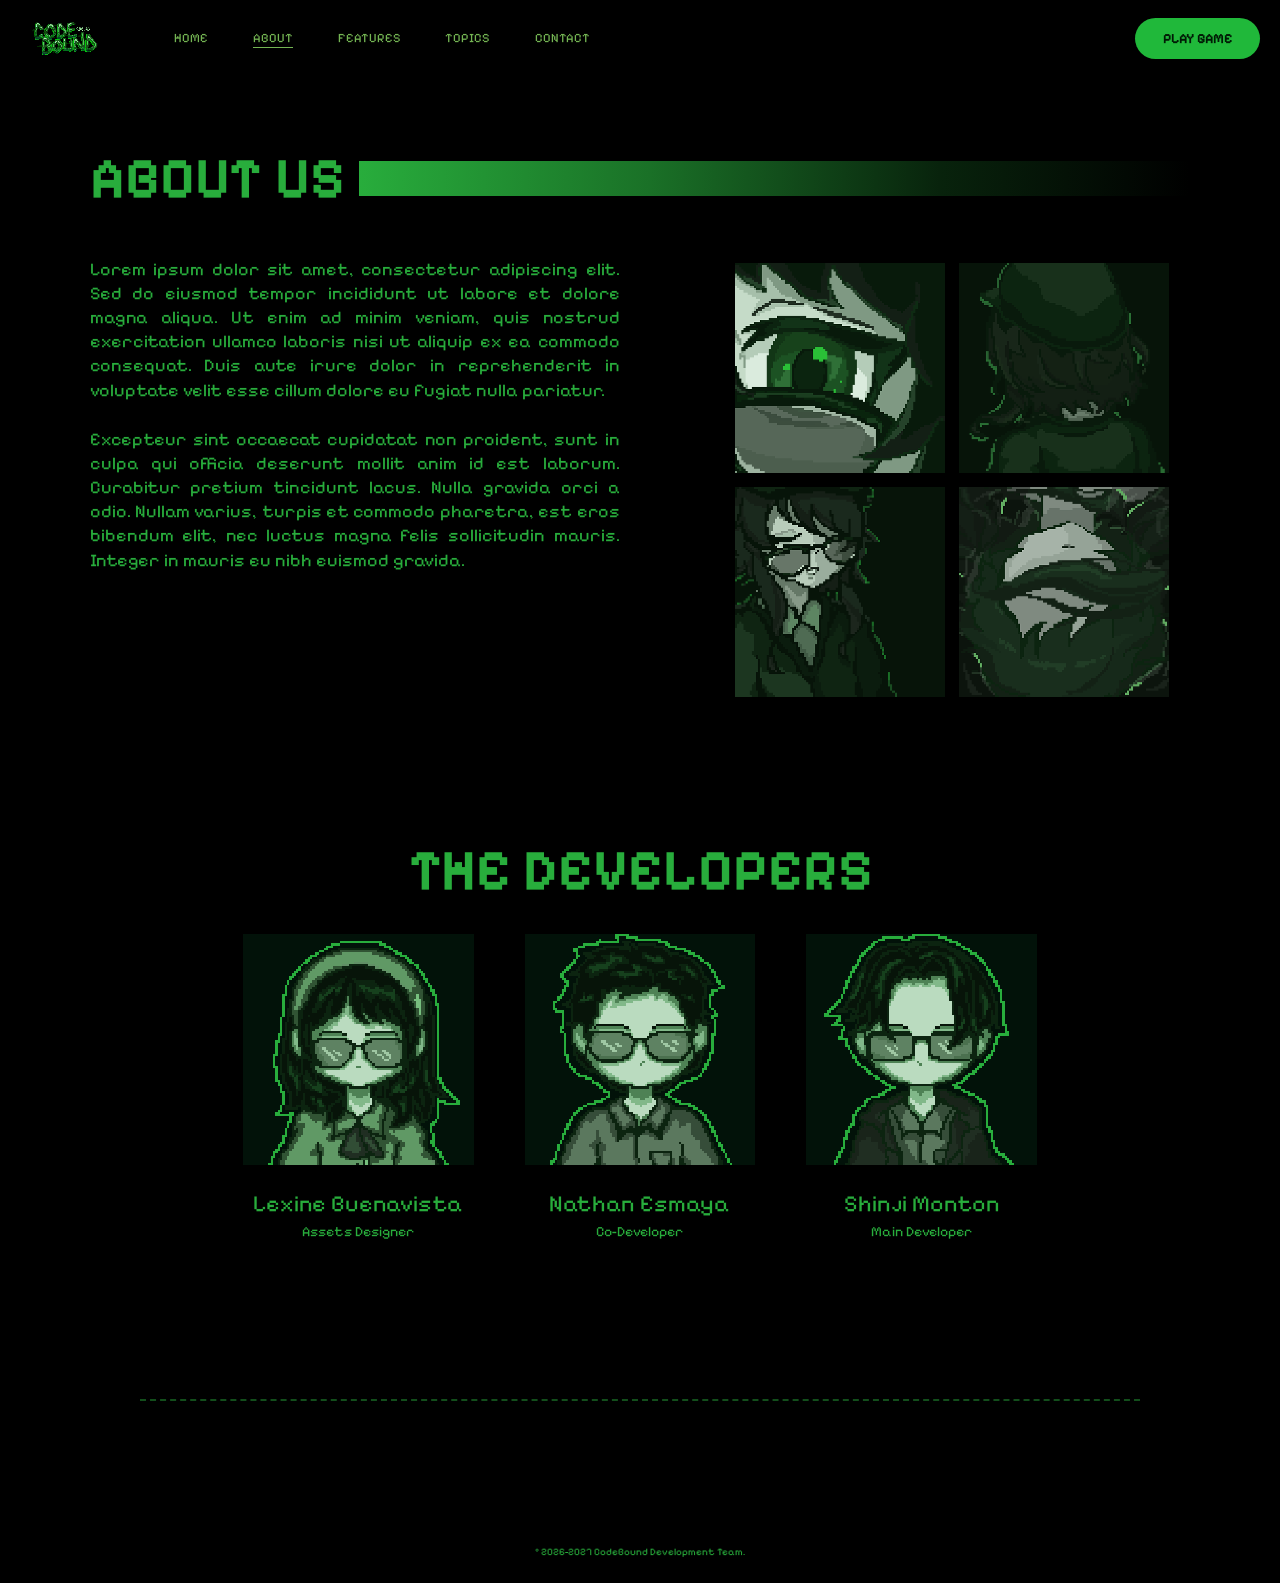
==== about.html @ 421a7f15 "first commit" ====
<!doctype html>
<html lang="en">
  <head>
    <meta charset="UTF-8" />
    <meta name="viewport" content="width=device-width, initial-scale=1.0" />

    <title>
      CodeBound: An Educational Video Game for Learning Fundamentals of
      Programming
    </title>

    <link
      href="https://fonts.googleapis.com/css2?family=Pixelify+Sans:wght@400;700&display=swap"
      rel="stylesheet"
    />

    <link rel="stylesheet" href="css/about.css" />

    <link rel="icon" type="image/png" href="images/favicon1.png" />
  </head>

  <body class="about-page">
    <!-- =========================
         TOP NAVIGATION
    ========================= -->

    <header class="site-header">
      <nav class="top-nav">
        <div class="nav-container">
          <!-- LOGO -->
          <a class="logo" href="home.html">
            <img src="images/logo.png" alt="CodeBound Logo" />
          </a>

          <!-- NAV LINKS -->
          <div class="nav-links">
            <a href="home.html">HOME</a>
            <a href="about.html">ABOUT</a>
            <a href="features.html">FEATURES</a>
            <a href="topics.html">TOPICS</a>
            <a href="contact.html">CONTACT</a>
          </div>

          <!-- PLAY GAME -->
          <a class="play-btn" href="playgame.html"> PLAY GAME </a>
        </div>
      </nav>
    </header>

    <!-- =========================
         MAIN CONTENT
    ========================= -->

    <main>
      <section id="about" class="about-section">
        <!-- ABOUT INTRO -->

        <div class="about-intro">
          <div class="about-title">
            <h1>ABOUT US</h1>

            <div class="about-line"></div>
          </div>

          <div class="about-content">
            <!-- TEXT -->

            <div class="about-text">
              <p>
                Lorem ipsum dolor sit amet, consectetur adipiscing elit. Sed do
                eiusmod tempor incididunt ut labore et dolore magna aliqua. Ut
                enim ad minim veniam, quis nostrud exercitation ullamco laboris
                nisi ut aliquip ex ea commodo consequat. Duis aute irure dolor
                in reprehenderit in voluptate velit esse cillum dolore eu fugiat
                nulla pariatur.
              </p>

              <p>
                Excepteur sint occaecat cupidatat non proident, sunt in culpa
                qui officia deserunt mollit anim id est laborum. Curabitur
                pretium tincidunt lacus. Nulla gravida orci a odio. Nullam
                varius, turpis et commodo pharetra, est eros bibendum elit, nec
                luctus magna felis sollicitudin mauris. Integer in mauris eu
                nibh euismod gravida.
              </p>
            </div>

            <!-- IMAGES -->

            <div class="about-images">
              <div class="about-image">
                <img src="images/about1.webp" alt="About CodeBound" />
              </div>

              <div class="about-image">
                <img src="images/about2.webp" alt="About CodeBound" />
              </div>

              <div class="about-image">
                <img src="images/about3.webp" alt="About CodeBound" />
              </div>

              <div class="about-image">
                <img src="images/about4.webp" alt="About CodeBound" />
              </div>
            </div>
          </div>
        </div>

        <!-- =========================
                 DEVELOPERS
            ========================= -->

        <div class="developers-section">
          <h2>THE DEVELOPERS</h2>

          <div class="developer-list">
            <div class="developer-card">
              <img src="images/lexine.webp" alt="Lexine Buenavista" />

              <p class="developer-name">Lexine Buenavista</p>

              <p class="developer-details">Assets Designer</p>
            </div>

            <div class="developer-card">
              <img src="images/nathan.webp" alt="Nathan Esmaya" />

              <p class="developer-name">Nathan Esmaya</p>

              <p class="developer-details">Co-Developer</p>
            </div>

            <div class="developer-card">
              <img src="images/shinji.webp" alt="Shinji Monton" />

              <p class="developer-name">Shinji Monton</p>

              <p class="developer-details">Main Developer</p>
            </div>
          </div>
        </div>

        <div class="about-divider"></div>
      </section>
    </main>

    <!-- =========================
         FOOTER
    ========================= -->

    <footer>
      <p>&copy; 2026-2027 CodeBound Development Team.</p>
    </footer>

    <!-- =========================
         NAV SCROLL
    ========================= -->

    <script>
      window.addEventListener("scroll", function () {
        const nav = document.querySelector(".top-nav");

        if (window.scrollY > 50) {
          nav.classList.add("scrolled");
        } else {
          nav.classList.remove("scrolled");
        }
      });
    </script>
  </body>
</html>
---- css/about.css ----
/* =========================
   BASE
========================= */

* {
    box-sizing: border-box;
}

html {
    margin: 0;
    padding: 0;
    min-height: 100%;

    background: #000000;

    scroll-behavior: smooth;
}

body {
    position: relative;

    margin: 0;
    padding: 0;

    min-height: 100vh;

    background: #000000;
    color: #74b553;

    font-family: "Pixelify Sans", monospace;
    font-size: 16px;
    font-weight: 400;

    font-smooth: never;
    -webkit-font-smoothing: none;
    -moz-osx-font-smoothing: grayscale;

    image-rendering: pixelated;
    image-rendering: crisp-edges;

    overflow-x: hidden;
}



/* =========================
   HEADER
========================= */

.site-header {
    position: fixed;

    top: 0;
    left: 0;

    width: 100%;
    height: 76px;

    z-index: 1000;

    pointer-events: none;
}



/* =========================
   TOP NAV
========================= */

.top-nav {
    position: relative;

    width: 100%;
    height: 76px;

    background: transparent;

    pointer-events: auto;

    transition:
        background 0.3s ease;
}



/* =========================
   NAV FADE
========================= */

.top-nav::after {
    content: "";

    position: absolute;

    top: 0;
    left: 0;

    width: 100%;
    height: 150px;

    background: linear-gradient(to bottom,
            rgba(0, 0, 0, 0.90) 0%,
            rgba(0, 0, 0, 0.88) 20%,
            rgba(0, 0, 0, 0.55) 45%,
            rgba(0, 0, 0, 0.18) 70%,
            rgba(0, 0, 0, 0) 100%);

    pointer-events: none;

    opacity: 0;

    transition: opacity 0.7s ease;
}



/* =========================
   SCROLLED NAV
========================= */

.top-nav.scrolled {
    background: transparent;
}

.top-nav.scrolled::after {
    opacity: 1;
}



/* =========================
   NAV CONTAINER
========================= */

.nav-container {
    position: relative;

    width: min(calc(100% - 40px), 1400px);

    height: 100%;

    margin: 0 auto;

    display: flex;

    align-items: center;

    z-index: 2;
}



/* =========================
   LOGO
========================= */

.logo {
    display: flex;

    align-items: center;

    flex-shrink: 0;

    text-decoration: none;
}

.logo img {
    display: block;

    width: 90px;
    height: auto;

    max-width: none;

    image-rendering: pixelated;

    opacity: 1;

    transition: opacity 0.25s ease;
}

.logo img:hover {
    opacity: 0.9;
}



/* =========================
   NAV LINKS
========================= */

.nav-links {
    display: flex;

    align-items: center;

    gap: clamp(20px, 3.5vw, 55px);

    margin-left: clamp(30px, 5vw, 80px);

    min-width: 0;
}

.nav-links a {
    position: relative;

    display: block;

    color: #74b553;

    text-decoration: none;

    font-family: "Pixelify Sans", monospace;

    font-size: clamp(12px, 1vw, 16px);

    line-height: 1;

    text-transform: uppercase;

    white-space: nowrap;
}



/* =========================
   NAV LINK UNDERLINE
========================= */

.nav-links a::after {
    content: "";

    position: absolute;

    left: 0;
    bottom: -4px;

    width: 100%;
    height: 1px;

    background: #74b553;

    opacity: 0;

    transform: scaleX(0);

    transform-origin: center;

    transition:
        opacity 0.1s ease,
        transform 0.1s ease;
}

.nav-links a:hover::after {
    opacity: 1;

    transform: scaleX(1);
}



/* =========================
   ACTIVE ABOUT PAGE
========================= */

.about-page .nav-links a[href="about.html"]::after {
    opacity: 1;

    transform: scaleX(1);
}



/* =========================
   NAV PLAY BUTTON
========================= */

.play-btn {
    margin-left: auto;

    padding: 12px 28px;

    background: #20b83a;
    color: #001b05;

    border-radius: 30px;

    box-shadow:
        0 0 10px rgba(0, 0, 0, 0.3);

    text-decoration: none;

    font-family: "Pixelify Sans", monospace;

    font-size: 14px;
    font-weight: bold;

    white-space: nowrap;

    transition: transform 0.3s ease;
}

.play-btn:hover {
    transform: scale(1.05);
}



/* =========================
   ABOUT SECTION
========================= */

.about-section {
    position: relative;

    width: 100%;

    padding:
        150px clamp(30px, 7vw, 120px) 120px;

    background: #000000;
}



/* =========================
   ABOUT INTRO
========================= */

.about-intro {
    position: relative;

    width: min(1400px, 100%);

    margin: 0 auto;
}



/* =========================
   ABOUT TITLE
========================= */

.about-title {
    display: flex;

    align-items: center;

    width: 100%;
}

.about-title h1 {
    margin: 0;
    padding: 0;

    color: #28ad3c;

    font-family: "Pixelify Sans", monospace;

    font-size: clamp(42px, 4.5vw, 60px);

    font-weight: 700;

    line-height: 1;

    white-space: nowrap;
}

.about-line {
    flex: 1;

    height: 35px;

    margin-left: 14px;

    background: linear-gradient(to right,
            #28ad3c 0%,
            rgba(40, 173, 60, 0.65) 35%,
            rgba(40, 173, 60, 0.2) 70%,
            rgba(40, 173, 60, 0) 100%);
}



/* =========================
   ABOUT CONTENT
========================= */

.about-content {
    display: grid;

    grid-template-columns:
        minmax(0, 530px) minmax(400px, 1fr);

    align-items: start;

    gap: clamp(60px, 9vw, 140px);

    width: 100%;

    margin-top: 30px;
}



/* =========================
   ABOUT TEXT
========================= */

.about-text {
    position: relative;

    padding-top: 20px;
}

.about-text p {
    margin: 0 0 25px 0;

    color: #28ad3c;

    font-family: "Pixelify Sans", monospace;

    font-size: clamp(15px, 1.4vw, 20px);

    line-height: 1.35;

    text-align: justify;
}



/* =========================
   ABOUT IMAGES
========================= */

.about-images {
    display: grid;

    grid-template-columns:
        repeat(2, minmax(150px, 210px));

    grid-template-rows:
        repeat(2, minmax(150px, 210px));

    justify-content: start;

    gap: 14px;

    padding-top: 25px;
}

.about-image {
    width: 100%;

    aspect-ratio: 1 / 1;

    overflow: hidden;
}

.about-image img {
    display: block;

    width: 100%;
    height: 100%;

    object-fit: cover;

    image-rendering: pixelated;
}



/* =========================
   DEVELOPERS
========================= */

.developers-section {
    position: relative;

    width: min(1400px, 100%);

    margin: 145px auto 0;

    text-align: center;
}

.developers-section h2 {
    margin: 0 0 35px 0;
    padding: 0;

    color: #28ad3c;

    font-family: "Pixelify Sans", monospace;

    font-size: clamp(40px, 4.5vw, 60px);

    font-weight: 700;

    line-height: 1;
}

.developer-list {
    display: flex;

    justify-content: center;
    align-items: flex-start;

    gap: clamp(25px, 4vw, 60px);

    width: 100%;
}

.developer-card {
    width: clamp(180px, 18vw, 250px);

    text-align: center;
}

.developer-card img {
    display: block;

    width: 100%;

    aspect-ratio: 1 / 1;

    object-fit: cover;

    image-rendering: pixelated;
}

.developer-name {
    margin: 27px 0 0 0;

    color: #28ad3c;

    font-family: "Pixelify Sans", monospace;

    font-size: clamp(17px, 1.8vw, 25px);

    line-height: 1;
}

.developer-details {
    margin: 10px 0 0 0;

    color: #28ad3c;

    font-family: "Pixelify Sans", monospace;

    font-size: clamp(12px, 1.1vw, 15px);

    line-height: 1;
}



/* =========================
   DIVIDER
========================= */

.about-divider {
    width: calc(100% - 100px);

    height: 2px;

    margin: 160px auto 0;

    border-top:
        2px dashed rgba(40, 173, 60, 0.45);
}



/* =========================
   FOOTER
========================= */

footer {
    position: relative;

    z-index: 2;

    width: 100%;

    background: #000000;

    padding: 25px 30px;

    color: #28ad3c;

    font-family: "Pixelify Sans", monospace;

    font-size: 10px;

    text-align: center;
}

footer p {
    margin: 0;
}



/* =========================
   LARGE SCREENS
========================= */

@media (min-width: 1600px) {

    .about-content {
        grid-template-columns:
            minmax(0, 580px) minmax(500px, 1fr);

        gap: 150px;
    }

    .about-images {
        grid-template-columns:
            repeat(2, 240px);

        grid-template-rows:
            repeat(2, 240px);
    }

    .developer-card {
        width: 270px;
    }

}



/* =========================
   TABLET
========================= */

@media (max-width: 1000px) {

    .nav-links {
        gap: clamp(15px, 2.5vw, 30px);

        margin-left:
            clamp(20px, 3vw, 50px);
    }

    .play-btn {
        padding: 11px 22px;
    }


    .about-section {
        padding-left: 6vw;
        padding-right: 6vw;
    }

    .about-content {
        grid-template-columns:
            minmax(0, 1fr) minmax(320px, 1fr);

        gap: 50px;
    }

    .about-images {
        grid-template-columns:
            repeat(2, minmax(140px, 190px));

        grid-template-rows:
            repeat(2, minmax(140px, 190px));
    }

}



/* =========================
   MOBILE
========================= */

@media (max-width: 750px) {

    .site-header,
    .top-nav {
        height: 70px;
    }

    .nav-container {
        width: calc(100% - 30px);
    }

    .logo img {
        width: 75px;
    }

    .nav-links {
        margin-left: 20px;

        gap: 18px;

        overflow: hidden;
    }

    .nav-links a {
        font-size: 11px;
    }

    .play-btn {
        padding: 10px 17px;

        font-size: 11px;
    }



    /* ABOUT */

    .about-section {
        padding:
            110px 25px 70px;
    }

    .about-title {
        align-items: center;
    }

    .about-title h1 {
        font-size: clamp(32px, 9vw, 50px);
    }

    .about-line {
        height: 22px;

        margin-left: 10px;
    }


    .about-content {
        display: flex;

        flex-direction: column;

        gap: 35px;

        margin-top: 35px;
    }

    .about-text {
        width: 100%;

        padding-top: 0;
    }

    .about-text p {
        font-size: 14px;

        line-height: 1.45;
    }


    .about-images {
        width: 100%;

        grid-template-columns:
            repeat(2, minmax(120px, 1fr));

        grid-template-rows:
            repeat(2, minmax(120px, 1fr));

        gap: 10px;

        max-width: 450px;

        margin: 0 auto;

        padding-top: 0;
    }


    /* DEVELOPERS */

    .developers-section {
        margin-top: 90px;
    }

    .developers-section h2 {
        font-size: clamp(27px, 7vw, 40px);

        margin-bottom: 30px;
    }

    .developer-list {
        gap: 15px;
    }

    .developer-card {
        width: min(28vw, 130px);
    }

    .developer-name {
        margin-top: 15px;

        font-size: clamp(10px, 2.7vw, 14px);
    }

    .developer-details {
        margin-top: 7px;

        font-size: clamp(8px, 2.2vw, 11px);
    }


    .about-divider {
        width: 90%;

        margin-top: 80px;
    }


    footer {
        padding: 15px 20px;

        font-size: 9px;
    }

}



/* =========================
   VERY SMALL SCREENS
========================= */

@media (max-width: 600px) {

    .nav-links {
        display: none;
    }

    .play-btn {
        margin-left: auto;
    }

    .about-section {
        padding-left: 22px;
        padding-right: 22px;
    }

    .about-title h1 {
        font-size: 34px;
    }

    .about-line {
        height: 18px;
    }

    .about-images {
        max-width: 360px;
    }

    .developer-list {
        gap: 10px;
    }

}
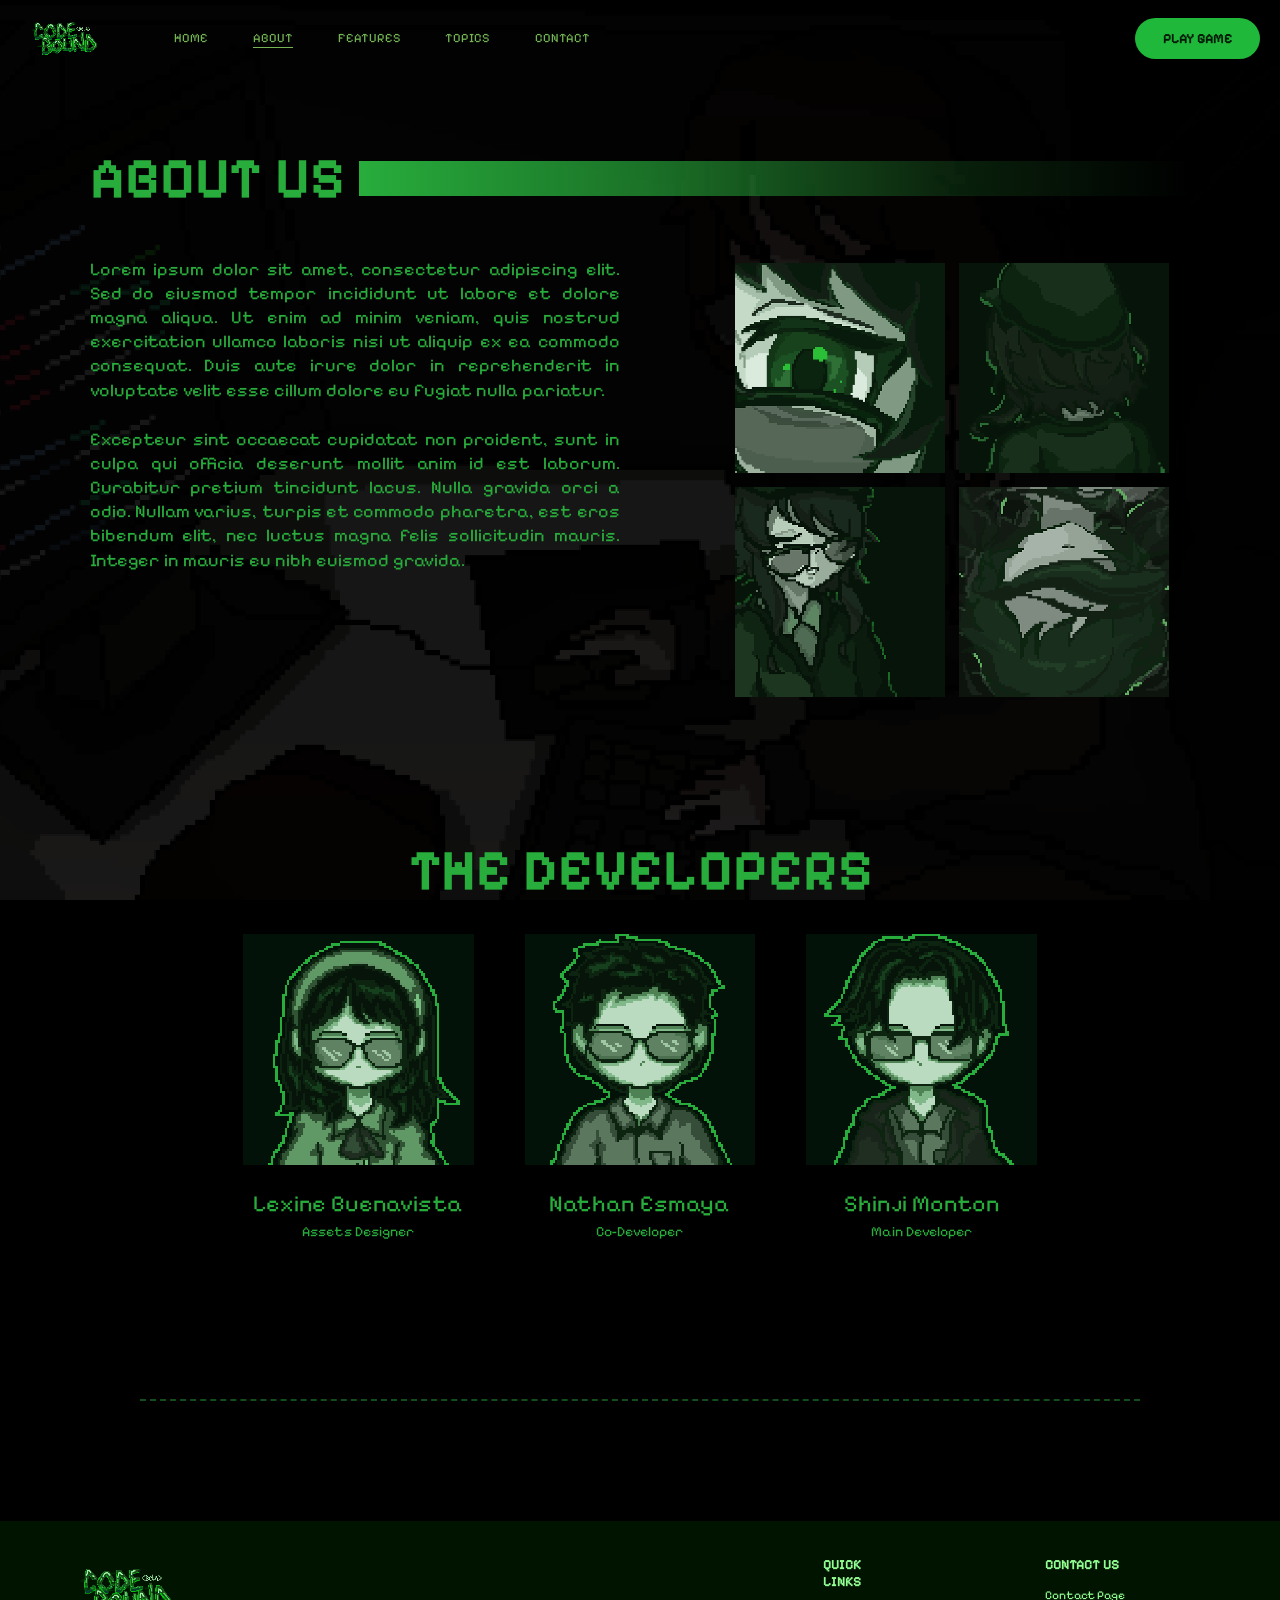
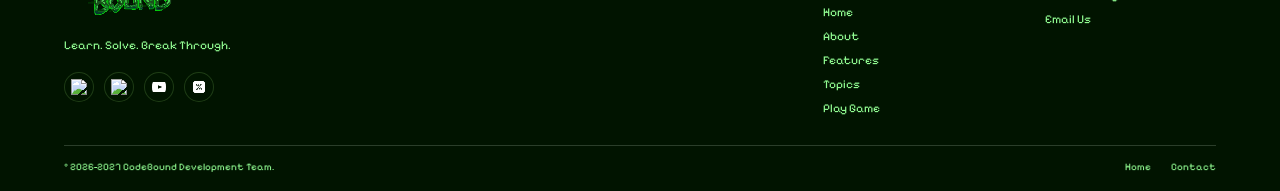
==== commit dd1d3614: "upd-1" ====
--- a/about.html
+++ b/about.html
@@ -20,51 +20,38 @@
   </head>
 
   <body class="about-page">
-    <!-- =========================
-         TOP NAVIGATION
-    ========================= -->
-
+    <div class="page-background">
+      <img src="images/about-bg.webp" alt="" />
+    </div>
     <header class="site-header">
       <nav class="top-nav">
         <div class="nav-container">
-          <!-- LOGO -->
-          <a class="logo" href="home.html">
+          <a class="logo" href="index.html">
             <img src="images/logo.png" alt="CodeBound Logo" />
           </a>
 
-          <!-- NAV LINKS -->
           <div class="nav-links">
-            <a href="home.html">HOME</a>
+            <a href="index.html">HOME</a>
             <a href="about.html">ABOUT</a>
             <a href="features.html">FEATURES</a>
             <a href="topics.html">TOPICS</a>
             <a href="contact.html">CONTACT</a>
           </div>
 
-          <!-- PLAY GAME -->
-          <a class="play-btn" href="playgame.html"> PLAY GAME </a>
+          <a class="play-btn" href="playgame.html">PLAY GAME</a>
         </div>
       </nav>
     </header>
 
-    <!-- =========================
-         MAIN CONTENT
-    ========================= -->
-
     <main>
       <section id="about" class="about-section">
-        <!-- ABOUT INTRO -->
-
         <div class="about-intro">
           <div class="about-title">
             <h1>ABOUT US</h1>
-
             <div class="about-line"></div>
           </div>
 
           <div class="about-content">
-            <!-- TEXT -->
-
             <div class="about-text">
               <p>
                 Lorem ipsum dolor sit amet, consectetur adipiscing elit. Sed do
@@ -85,8 +72,6 @@
               </p>
             </div>
 
-            <!-- IMAGES -->
-
             <div class="about-images">
               <div class="about-image">
                 <img src="images/about1.webp" alt="About CodeBound" />
@@ -106,10 +91,6 @@
             </div>
           </div>
         </div>
-
-        <!-- =========================
-                 DEVELOPERS
-            ========================= -->
 
         <div class="developers-section">
           <h2>THE DEVELOPERS</h2>
@@ -117,25 +98,19 @@
           <div class="developer-list">
             <div class="developer-card">
               <img src="images/lexine.webp" alt="Lexine Buenavista" />
-
               <p class="developer-name">Lexine Buenavista</p>
-
               <p class="developer-details">Assets Designer</p>
             </div>
 
             <div class="developer-card">
               <img src="images/nathan.webp" alt="Nathan Esmaya" />
-
               <p class="developer-name">Nathan Esmaya</p>
-
               <p class="developer-details">Co-Developer</p>
             </div>
 
             <div class="developer-card">
               <img src="images/shinji.webp" alt="Shinji Monton" />
-
               <p class="developer-name">Shinji Monton</p>
-
               <p class="developer-details">Main Developer</p>
             </div>
           </div>
@@ -145,28 +120,82 @@
       </section>
     </main>
 
-    <!-- =========================
-         FOOTER
-    ========================= -->
-
-    <footer>
-      <p>&copy; 2026-2027 CodeBound Development Team.</p>
+    <footer class="site-footer">
+      <div class="footer-main">
+        <div class="footer-brand">
+          <a href="index.html" class="footer-logo">
+            <img src="images/logo.png" alt="CodeBound Logo" />
+          </a>
+
+          <p class="footer-tagline">Learn. Solve. Break Through.</p>
+
+          <div class="footer-socials">
+            <a
+              href="#"
+              aria-label="Facebook"
+              target="_blank"
+              rel="noopener noreferrer"
+            >
+              <img src="images/facebook.png" alt="Facebook" />
+            </a>
+
+            <a
+              href="#"
+              aria-label="Instagram"
+              target="_blank"
+              rel="noopener noreferrer"
+            >
+              <img src="images/instagram.png" alt="Instagram" />
+            </a>
+
+            <a
+              href="#"
+              aria-label="YouTube"
+              target="_blank"
+              rel="noopener noreferrer"
+            >
+              <img src="images/youtube.png" alt="YouTube" />
+            </a>
+
+            <a
+              href="#"
+              aria-label="X"
+              target="_blank"
+              rel="noopener noreferrer"
+            >
+              <img src="images/x.png" alt="X" />
+            </a>
+          </div>
+        </div>
+
+        <div class="footer-links">
+          <h3>QUICK LINKS</h3>
+          <a href="index.html">Home</a>
+          <a href="about.html">About</a>
+          <a href="features.html">Features</a>
+          <a href="topics.html">Topics</a>
+          <a href="playgame.html">Play Game</a>
+        </div>
+
+        <div class="footer-contact">
+          <h3>CONTACT US</h3>
+          <a href="contact.html">Contact Page</a>
+          <a href="mailto:your-email@example.com">Email Us</a>
+        </div>
+      </div>
+
+      <div class="footer-divider"></div>
+
+      <div class="footer-bottom">
+        <p>&copy; 2026-2027 CodeBound Development Team.</p>
+
+        <div class="footer-legal">
+          <a href="index.html">Home</a>
+          <a href="contact.html">Contact</a>
+        </div>
+      </div>
     </footer>
 
-    <!-- =========================
-         NAV SCROLL
-    ========================= -->
-
-    <script>
-      window.addEventListener("scroll", function () {
-        const nav = document.querySelector(".top-nav");
-
-        if (window.scrollY > 50) {
-          nav.classList.add("scrolled");
-        } else {
-          nav.classList.remove("scrolled");
-        }
-      });
-    </script>
+    <script src="js/script.js"></script>
   </body>
 </html>
--- a/css/about.css
+++ b/css/about.css
@@ -1,7 +1,3 @@
-/* =========================
-   BASE
-========================= */
-
 * {
     box-sizing: border-box;
 }
@@ -10,113 +6,94 @@
     margin: 0;
     padding: 0;
     min-height: 100%;
-
     background: #000000;
-
     scroll-behavior: smooth;
 }
 
 body {
     position: relative;
-
     margin: 0;
     padding: 0;
-
     min-height: 100vh;
-
     background: #000000;
     color: #74b553;
-
     font-family: "Pixelify Sans", monospace;
     font-size: 16px;
     font-weight: 400;
-
     font-smooth: never;
     -webkit-font-smoothing: none;
     -moz-osx-font-smoothing: grayscale;
-
     image-rendering: pixelated;
     image-rendering: crisp-edges;
-
     overflow-x: hidden;
 }
 
-
-
-/* =========================
-   HEADER
-========================= */
+body.about-page {
+    background: #000000;
+    isolation: isolate;
+}
+
+.page-background {
+    position: fixed;
+    inset: 0;
+    width: 100%;
+    height: 100vh;
+    height: 100dvh;
+    z-index: -1;
+    pointer-events: none;
+    overflow: hidden;
+    background: #000000;
+}
+
+.page-background img {
+    position: absolute;
+    inset: 0;
+    display: block;
+    width: 100%;
+    height: 100%;
+    object-fit: cover;
+    object-position: center;
+    opacity: 0.15;
+}
 
 .site-header {
     position: fixed;
-
     top: 0;
     left: 0;
-
     width: 100%;
     height: 76px;
-
     z-index: 1000;
-
     pointer-events: none;
 }
 
-
-
-/* =========================
-   TOP NAV
-========================= */
-
 .top-nav {
     position: relative;
-
     width: 100%;
     height: 76px;
-
     background: transparent;
-
     pointer-events: auto;
-
-    transition:
-        background 0.3s ease;
-}
-
-
-
-/* =========================
-   NAV FADE
-========================= */
+    transition: background 0.3s ease;
+}
 
 .top-nav::after {
     content: "";
-
     position: absolute;
-
     top: 0;
     left: 0;
-
     width: 100%;
     height: 150px;
-
-    background: linear-gradient(to bottom,
-            rgba(0, 0, 0, 0.90) 0%,
-            rgba(0, 0, 0, 0.88) 20%,
-            rgba(0, 0, 0, 0.55) 45%,
-            rgba(0, 0, 0, 0.18) 70%,
-            rgba(0, 0, 0, 0) 100%);
-
+    background: linear-gradient(
+        to bottom,
+        rgba(0, 0, 0, 0.90) 0%,
+        rgba(0, 0, 0, 0.88) 20%,
+        rgba(0, 0, 0, 0.55) 45%,
+        rgba(0, 0, 0, 0.18) 70%,
+        rgba(0, 0, 0, 0) 100%
+    );
     pointer-events: none;
-
     opacity: 0;
-
     transition: opacity 0.7s ease;
 }
-
-
-
-/* =========================
-   SCROLLED NAV
-========================= */
 
 .top-nav.scrolled {
     background: transparent;
@@ -126,56 +103,30 @@
     opacity: 1;
 }
 
-
-
-/* =========================
-   NAV CONTAINER
-========================= */
-
 .nav-container {
     position: relative;
-
     width: min(calc(100% - 40px), 1400px);
-
     height: 100%;
-
     margin: 0 auto;
-
-    display: flex;
-
+    display: flex;
     align-items: center;
-
     z-index: 2;
 }
 
-
-
-/* =========================
-   LOGO
-========================= */
-
 .logo {
     display: flex;
-
     align-items: center;
-
     flex-shrink: 0;
-
     text-decoration: none;
 }
 
 .logo img {
     display: block;
-
     width: 90px;
     height: auto;
-
     max-width: none;
-
     image-rendering: pixelated;
-
     opacity: 1;
-
     transition: opacity 0.25s ease;
 }
 
@@ -183,120 +134,58 @@
     opacity: 0.9;
 }
 
-
-
-/* =========================
-   NAV LINKS
-========================= */
-
 .nav-links {
     display: flex;
-
     align-items: center;
-
     gap: clamp(20px, 3.5vw, 55px);
-
     margin-left: clamp(30px, 5vw, 80px);
-
     min-width: 0;
 }
 
 .nav-links a {
     position: relative;
-
     display: block;
-
     color: #74b553;
-
     text-decoration: none;
-
-    font-family: "Pixelify Sans", monospace;
-
+    font-family: "Pixelify Sans", monospace;
     font-size: clamp(12px, 1vw, 16px);
-
     line-height: 1;
-
     text-transform: uppercase;
-
     white-space: nowrap;
 }
-
-
-
-/* =========================
-   NAV LINK UNDERLINE
-========================= */
 
 .nav-links a::after {
     content: "";
-
     position: absolute;
-
     left: 0;
     bottom: -4px;
-
     width: 100%;
     height: 1px;
-
     background: #74b553;
-
     opacity: 0;
-
     transform: scaleX(0);
-
     transform-origin: center;
-
-    transition:
-        opacity 0.1s ease,
-        transform 0.1s ease;
-}
-
-.nav-links a:hover::after {
-    opacity: 1;
-
-    transform: scaleX(1);
-}
-
-
-
-/* =========================
-   ACTIVE ABOUT PAGE
-========================= */
-
+    transition: opacity 0.1s ease, transform 0.1s ease;
+}
+
+.nav-links a:hover::after,
 .about-page .nav-links a[href="about.html"]::after {
     opacity: 1;
-
     transform: scaleX(1);
 }
-
-
-
-/* =========================
-   NAV PLAY BUTTON
-========================= */
 
 .play-btn {
     margin-left: auto;
-
     padding: 12px 28px;
-
     background: #20b83a;
     color: #001b05;
-
     border-radius: 30px;
-
-    box-shadow:
-        0 0 10px rgba(0, 0, 0, 0.3);
-
+    box-shadow: 0 0 10px rgba(0, 0, 0, 0.3);
     text-decoration: none;
-
-    font-family: "Pixelify Sans", monospace;
-
+    font-family: "Pixelify Sans", monospace;
     font-size: 14px;
     font-weight: bold;
-
     white-space: nowrap;
-
     transition: transform 0.3s ease;
 }
 
@@ -304,349 +193,341 @@
     transform: scale(1.05);
 }
 
-
-
-/* =========================
-   ABOUT SECTION
-========================= */
+main {
+    position: relative;
+    z-index: 1;
+}
 
 .about-section {
     position: relative;
-
-    width: 100%;
-
-    padding:
-        150px clamp(30px, 7vw, 120px) 120px;
-
-    background: #000000;
-}
-
-
-
-/* =========================
-   ABOUT INTRO
-========================= */
+    width: 100%;
+    padding: 150px clamp(30px, 7vw, 120px) 120px;
+    background: transparent;
+}
 
 .about-intro {
     position: relative;
-
     width: min(1400px, 100%);
-
     margin: 0 auto;
 }
 
-
-
-/* =========================
-   ABOUT TITLE
-========================= */
-
 .about-title {
     display: flex;
-
     align-items: center;
-
     width: 100%;
 }
 
 .about-title h1 {
     margin: 0;
     padding: 0;
-
     color: #28ad3c;
-
-    font-family: "Pixelify Sans", monospace;
-
+    font-family: "Pixelify Sans", monospace;
     font-size: clamp(42px, 4.5vw, 60px);
-
     font-weight: 700;
-
     line-height: 1;
-
     white-space: nowrap;
 }
 
 .about-line {
     flex: 1;
-
     height: 35px;
-
     margin-left: 14px;
-
-    background: linear-gradient(to right,
-            #28ad3c 0%,
-            rgba(40, 173, 60, 0.65) 35%,
-            rgba(40, 173, 60, 0.2) 70%,
-            rgba(40, 173, 60, 0) 100%);
-}
-
-
-
-/* =========================
-   ABOUT CONTENT
-========================= */
+    background: linear-gradient(
+        to right,
+        #28ad3c 0%,
+        rgba(40, 173, 60, 0.65) 35%,
+        rgba(40, 173, 60, 0.2) 70%,
+        rgba(40, 173, 60, 0) 100%
+    );
+}
 
 .about-content {
     display: grid;
-
-    grid-template-columns:
-        minmax(0, 530px) minmax(400px, 1fr);
-
+    grid-template-columns: minmax(0, 530px) minmax(400px, 1fr);
     align-items: start;
-
     gap: clamp(60px, 9vw, 140px);
-
-    width: 100%;
-
+    width: 100%;
     margin-top: 30px;
 }
 
-
-
-/* =========================
-   ABOUT TEXT
-========================= */
-
 .about-text {
     position: relative;
-
     padding-top: 20px;
 }
 
 .about-text p {
-    margin: 0 0 25px 0;
-
+    margin: 0 0 25px;
     color: #28ad3c;
-
-    font-family: "Pixelify Sans", monospace;
-
+    font-family: "Pixelify Sans", monospace;
     font-size: clamp(15px, 1.4vw, 20px);
-
     line-height: 1.35;
-
     text-align: justify;
 }
-
-
-
-/* =========================
-   ABOUT IMAGES
-========================= */
 
 .about-images {
     display: grid;
-
-    grid-template-columns:
-        repeat(2, minmax(150px, 210px));
-
-    grid-template-rows:
-        repeat(2, minmax(150px, 210px));
-
+    grid-template-columns: repeat(2, minmax(150px, 210px));
+    grid-template-rows: repeat(2, minmax(150px, 210px));
     justify-content: start;
-
     gap: 14px;
-
     padding-top: 25px;
 }
 
 .about-image {
     width: 100%;
-
     aspect-ratio: 1 / 1;
-
     overflow: hidden;
 }
 
 .about-image img {
     display: block;
-
     width: 100%;
     height: 100%;
-
     object-fit: cover;
-
     image-rendering: pixelated;
 }
 
-
-
-/* =========================
-   DEVELOPERS
-========================= */
-
 .developers-section {
     position: relative;
-
     width: min(1400px, 100%);
-
     margin: 145px auto 0;
-
     text-align: center;
 }
 
 .developers-section h2 {
-    margin: 0 0 35px 0;
+    margin: 0 0 35px;
     padding: 0;
-
     color: #28ad3c;
-
-    font-family: "Pixelify Sans", monospace;
-
+    font-family: "Pixelify Sans", monospace;
     font-size: clamp(40px, 4.5vw, 60px);
-
     font-weight: 700;
-
     line-height: 1;
 }
 
 .developer-list {
     display: flex;
-
     justify-content: center;
     align-items: flex-start;
-
     gap: clamp(25px, 4vw, 60px);
-
     width: 100%;
 }
 
 .developer-card {
     width: clamp(180px, 18vw, 250px);
-
     text-align: center;
 }
 
 .developer-card img {
     display: block;
-
-    width: 100%;
-
+    width: 100%;
     aspect-ratio: 1 / 1;
-
     object-fit: cover;
-
     image-rendering: pixelated;
 }
 
 .developer-name {
-    margin: 27px 0 0 0;
-
+    margin: 27px 0 0;
     color: #28ad3c;
-
-    font-family: "Pixelify Sans", monospace;
-
+    font-family: "Pixelify Sans", monospace;
     font-size: clamp(17px, 1.8vw, 25px);
-
     line-height: 1;
 }
 
 .developer-details {
-    margin: 10px 0 0 0;
-
+    margin: 10px 0 0;
     color: #28ad3c;
-
-    font-family: "Pixelify Sans", monospace;
-
+    font-family: "Pixelify Sans", monospace;
     font-size: clamp(12px, 1.1vw, 15px);
-
     line-height: 1;
 }
-
-
-
-/* =========================
-   DIVIDER
-========================= */
 
 .about-divider {
     width: calc(100% - 100px);
-
     height: 2px;
-
     margin: 160px auto 0;
-
-    border-top:
-        2px dashed rgba(40, 173, 60, 0.45);
-}
-
-
-
-/* =========================
-   FOOTER
-========================= */
-
-footer {
-    position: relative;
-
+    border-top: 2px dashed rgba(40, 173, 60, 0.45);
+}
+
+.site-footer {
+    position: relative;
     z-index: 2;
-
-    width: 100%;
-
-    background: #000000;
-
-    padding: 25px 30px;
-
-    color: #28ad3c;
-
-    font-family: "Pixelify Sans", monospace;
-
+    width: 100%;
+    padding: 35px clamp(25px, 5vw, 70px) 18px;
+    background: #011400;
+    color: #74b553;
+    font-family: "Pixelify Sans", monospace;
+    font-size: 13px;
+    text-align: left;
+}
+
+.footer-main {
+    display: grid;
+    grid-template-columns: 1.5fr 0.8fr 0.8fr;
+    gap: 50px;
+    width: min(100%, 1400px);
+    margin: 0 auto;
+    padding-bottom: 30px;
+}
+
+.footer-brand {
+    display: flex;
+    flex-direction: column;
+    align-items: flex-start;
+}
+
+.footer-logo {
+    display: inline-flex;
+    align-items: center;
+    margin-bottom: 10px;
+}
+
+.footer-logo img {
+    display: block;
+    width: 125px;
+    max-width: 100%;
+    height: auto;
+    image-rendering: pixelated;
+}
+
+.footer-tagline {
+    margin: 0 0 18px;
+    color: #92fd92;
+    font-size: 12px;
+    line-height: 1.5;
+}
+
+.footer-socials {
+    display: flex;
+    align-items: center;
+    gap: 10px;
+}
+
+.footer-socials a {
+    display: flex;
+    align-items: center;
+    justify-content: center;
+    width: 30px;
+    height: 30px;
+    padding: 6px;
+    border: 1px solid rgba(116, 181, 83, 0.25);
+    border-radius: 50%;
+    background: rgba(11, 32, 1, 0.089);
+    transition: background 0.25s ease, transform 0.25s ease;
+}
+
+.footer-socials a:hover {
+    background: rgba(116, 181, 83, 0.2);
+    transform: translateY(-3px);
+}
+
+.footer-socials img {
+    display: block;
+    width: 100%;
+    height: 100%;
+    object-fit: contain;
+}
+
+.footer-links,
+.footer-contact {
+    display: flex;
+    flex-direction: column;
+    align-items: flex-start;
+    gap: 10px;
+}
+
+.footer-links {
+    margin-left: 200px;
+}
+
+.footer-contact {
+    margin-left: 100px;
+}
+
+.footer-links h3,
+.footer-contact h3 {
+    margin: 0 0 5px;
+    color: #92fd92;
+    font-family: "Pixelify Sans", monospace;
+    font-size: 14px;
+    font-weight: 700;
+}
+
+.footer-links a,
+.footer-contact a {
+    color: #92fd92;
+    font-size: 12px;
+    text-decoration: none;
+    transition: color 0.2s ease;
+}
+
+.footer-links a:hover,
+.footer-contact a:hover {
+    color: #74b553;
+}
+
+.footer-divider {
+    width: 100%;
+    max-width: 1400px;
+    height: 1px;
+    margin: 0 auto;
+    background: rgba(193, 208, 193, 0.22);
+}
+
+.footer-bottom {
+    display: flex;
+    align-items: center;
+    justify-content: space-between;
+    gap: 20px;
+    width: min(100%, 1400px);
+    margin: 0 auto;
+    padding-top: 15px;
+    color: #92fd92;
     font-size: 10px;
-
-    text-align: center;
-}
-
-footer p {
+}
+
+.footer-bottom p {
     margin: 0;
 }
 
-
-
-/* =========================
-   LARGE SCREENS
-========================= */
+.footer-legal {
+    display: flex;
+    gap: 20px;
+}
+
+.footer-legal a {
+    color: #92fd92;
+    text-decoration: none;
+}
+
+.footer-legal a:hover {
+    color: #74b553;
+}
 
 @media (min-width: 1600px) {
-
     .about-content {
-        grid-template-columns:
-            minmax(0, 580px) minmax(500px, 1fr);
-
+        grid-template-columns: minmax(0, 580px) minmax(500px, 1fr);
         gap: 150px;
     }
 
     .about-images {
-        grid-template-columns:
-            repeat(2, 240px);
-
-        grid-template-rows:
-            repeat(2, 240px);
+        grid-template-columns: repeat(2, 240px);
+        grid-template-rows: repeat(2, 240px);
     }
 
     .developer-card {
         width: 270px;
     }
-
-}
-
-
-
-/* =========================
-   TABLET
-========================= */
+}
 
 @media (max-width: 1000px) {
-
     .nav-links {
         gap: clamp(15px, 2.5vw, 30px);
-
-        margin-left:
-            clamp(20px, 3vw, 50px);
+        margin-left: clamp(20px, 3vw, 50px);
     }
 
     .play-btn {
         padding: 11px 22px;
     }
-
 
     .about-section {
         padding-left: 6vw;
@@ -654,30 +535,25 @@
     }
 
     .about-content {
-        grid-template-columns:
-            minmax(0, 1fr) minmax(320px, 1fr);
-
+        grid-template-columns: minmax(0, 1fr) minmax(320px, 1fr);
         gap: 50px;
     }
 
     .about-images {
-        grid-template-columns:
-            repeat(2, minmax(140px, 190px));
-
-        grid-template-rows:
-            repeat(2, minmax(140px, 190px));
-    }
-
-}
-
-
-
-/* =========================
-   MOBILE
-========================= */
+        grid-template-columns: repeat(2, minmax(140px, 190px));
+        grid-template-rows: repeat(2, minmax(140px, 190px));
+    }
+
+    .footer-links {
+        margin-left: 80px;
+    }
+
+    .footer-contact {
+        margin-left: 30px;
+    }
+}
 
 @media (max-width: 750px) {
-
     .site-header,
     .top-nav {
         height: 70px;
@@ -693,9 +569,7 @@
 
     .nav-links {
         margin-left: 20px;
-
         gap: 18px;
-
         overflow: hidden;
     }
 
@@ -705,17 +579,11 @@
 
     .play-btn {
         padding: 10px 17px;
-
         font-size: 11px;
     }
 
-
-
-    /* ABOUT */
-
     .about-section {
-        padding:
-            110px 25px 70px;
+        padding: 110px 25px 70px;
     }
 
     .about-title {
@@ -728,54 +596,35 @@
 
     .about-line {
         height: 22px;
-
         margin-left: 10px;
     }
-
 
     .about-content {
         display: flex;
-
         flex-direction: column;
-
         gap: 35px;
-
         margin-top: 35px;
     }
 
     .about-text {
         width: 100%;
-
         padding-top: 0;
     }
 
     .about-text p {
         font-size: 14px;
-
         line-height: 1.45;
     }
-
 
     .about-images {
         width: 100%;
-
-        grid-template-columns:
-            repeat(2, minmax(120px, 1fr));
-
-        grid-template-rows:
-            repeat(2, minmax(120px, 1fr));
-
+        grid-template-columns: repeat(2, minmax(120px, 1fr));
+        grid-template-rows: repeat(2, minmax(120px, 1fr));
         gap: 10px;
-
         max-width: 450px;
-
         margin: 0 auto;
-
         padding-top: 0;
     }
-
-
-    /* DEVELOPERS */
 
     .developers-section {
         margin-top: 90px;
@@ -783,7 +632,6 @@
 
     .developers-section h2 {
         font-size: clamp(27px, 7vw, 40px);
-
         margin-bottom: 30px;
     }
 
@@ -797,40 +645,41 @@
 
     .developer-name {
         margin-top: 15px;
-
         font-size: clamp(10px, 2.7vw, 14px);
     }
 
     .developer-details {
         margin-top: 7px;
-
         font-size: clamp(8px, 2.2vw, 11px);
     }
-
 
     .about-divider {
         width: 90%;
-
         margin-top: 80px;
     }
 
-
-    footer {
-        padding: 15px 20px;
-
-        font-size: 9px;
-    }
-
-}
-
-
-
-/* =========================
-   VERY SMALL SCREENS
-========================= */
+    .footer-main {
+        grid-template-columns: 1.2fr 1fr;
+        gap: 35px;
+    }
+
+    .footer-brand {
+        grid-column: 1 / -1;
+    }
+
+    .footer-links,
+    .footer-contact {
+        margin-left: 0;
+    }
+
+    .footer-bottom {
+        align-items: flex-start;
+        flex-direction: column;
+        gap: 12px;
+    }
+}
 
 @media (max-width: 600px) {
-
     .nav-links {
         display: none;
     }
@@ -859,5 +708,41 @@
     .developer-list {
         gap: 10px;
     }
-
+}
+
+@media (max-width: 480px) {
+    .site-footer {
+        padding: 30px 22px 18px;
+    }
+
+    .footer-main {
+        grid-template-columns: 1fr 1fr;
+        gap: 30px 20px;
+    }
+
+    .footer-brand {
+        grid-column: 1 / -1;
+    }
+
+    .footer-logo img {
+        width: 110px;
+    }
+
+    .footer-links h3,
+    .footer-contact h3 {
+        font-size: 12px;
+    }
+
+    .footer-links a,
+    .footer-contact a {
+        font-size: 11px;
+    }
+
+    .footer-bottom {
+        font-size: 9px;
+    }
+
+    .footer-legal {
+        gap: 15px;
+    }
 }
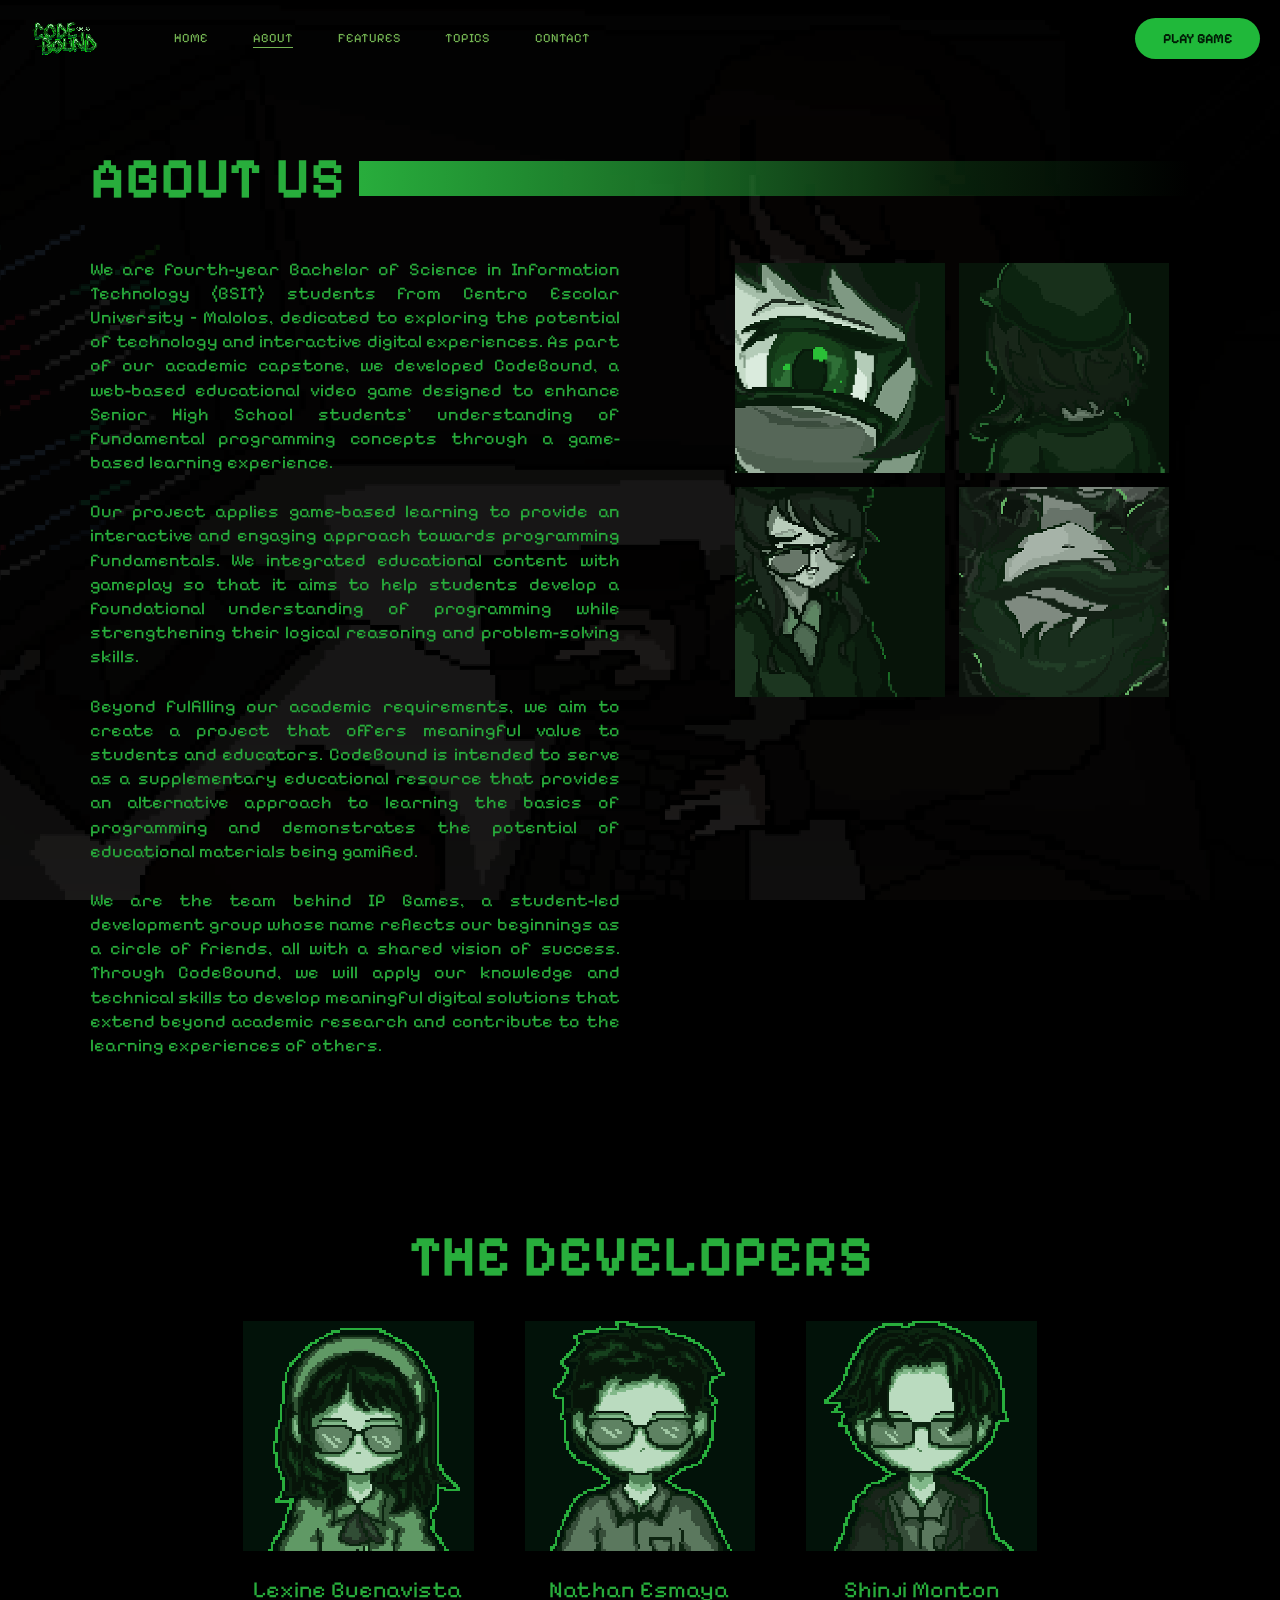
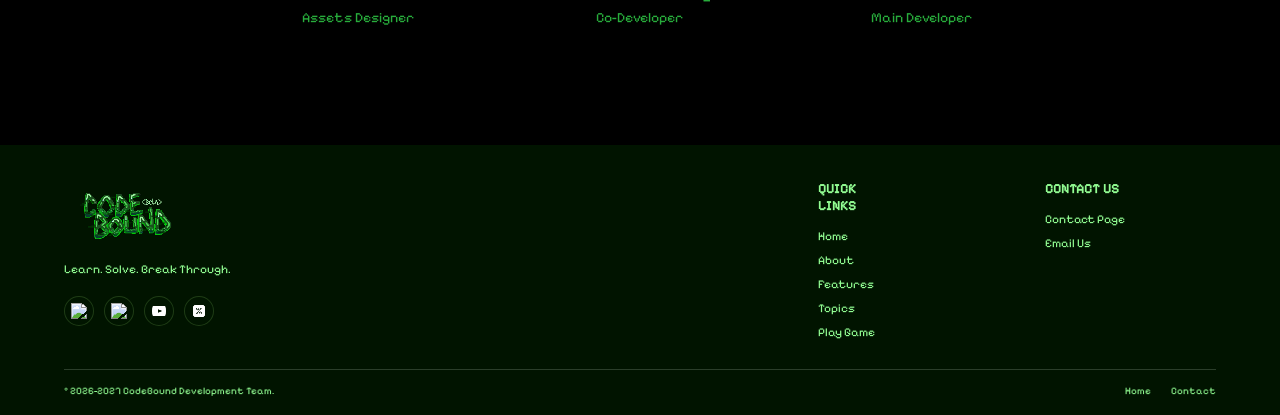
==== commit c352a5db: "ui updated" ====
--- a/about.html
+++ b/about.html
@@ -1,3 +1,4 @@
+
 <!doctype html>
 <html lang="en">
   <head>
@@ -15,7 +16,6 @@
     />
 
     <link rel="stylesheet" href="css/about.css" />
-
     <link rel="icon" type="image/png" href="images/favicon1.png" />
   </head>
 
@@ -23,6 +23,7 @@
     <div class="page-background">
       <img src="images/about-bg.webp" alt="" />
     </div>
+
     <header class="site-header">
       <nav class="top-nav">
         <div class="nav-container">
@@ -54,21 +55,41 @@
           <div class="about-content">
             <div class="about-text">
               <p>
-                Lorem ipsum dolor sit amet, consectetur adipiscing elit. Sed do
-                eiusmod tempor incididunt ut labore et dolore magna aliqua. Ut
-                enim ad minim veniam, quis nostrud exercitation ullamco laboris
-                nisi ut aliquip ex ea commodo consequat. Duis aute irure dolor
-                in reprehenderit in voluptate velit esse cillum dolore eu fugiat
-                nulla pariatur.
-              </p>
-
-              <p>
-                Excepteur sint occaecat cupidatat non proident, sunt in culpa
-                qui officia deserunt mollit anim id est laborum. Curabitur
-                pretium tincidunt lacus. Nulla gravida orci a odio. Nullam
-                varius, turpis et commodo pharetra, est eros bibendum elit, nec
-                luctus magna felis sollicitudin mauris. Integer in mauris eu
-                nibh euismod gravida.
+                We are fourth-year Bachelor of Science in Information Technology
+                (BSIT) students from Centro Escolar University – Malolos,
+                dedicated to exploring the potential of technology and
+                interactive digital experiences. As part of our academic
+                capstone, we developed CodeBound, a web-based educational video
+                game designed to enhance Senior High School students’
+                understanding of fundamental programming concepts through a
+                game-based learning experience.
+              </p>
+
+              <p>
+                Our project applies game-based learning to provide an
+                interactive and engaging approach towards programming
+                fundamentals. We integrated educational content with gameplay so
+                that it aims to help students develop a foundational
+                understanding of programming while strengthening their logical
+                reasoning and problem-solving skills.
+              </p>
+
+              <p>
+                Beyond fulfilling our academic requirements, we aim to create a
+                project that offers meaningful value to students and educators.
+                CodeBound is intended to serve as a supplementary educational
+                resource that provides an alternative approach to learning the
+                basics of programming and demonstrates the potential of
+                educational materials being gamified.
+              </p>
+
+              <p>
+                We are the team behind IP Games, a student-led development group
+                whose name reflects our beginnings as a circle of friends, all
+                with a shared vision of success. Through CodeBound, we will
+                apply our knowledge and technical skills to develop meaningful
+                digital solutions that extend beyond academic research and
+                contribute to the learning experiences of others.
               </p>
             </div>
 
@@ -115,8 +136,6 @@
             </div>
           </div>
         </div>
-
-        <div class="about-divider"></div>
       </section>
     </main>
 
--- a/css/about.css
+++ b/css/about.css
@@ -436,7 +436,7 @@
 }
 
 .footer-links {
-    margin-left: 200px;
+    margin-left: 195px;
 }
 
 .footer-contact {
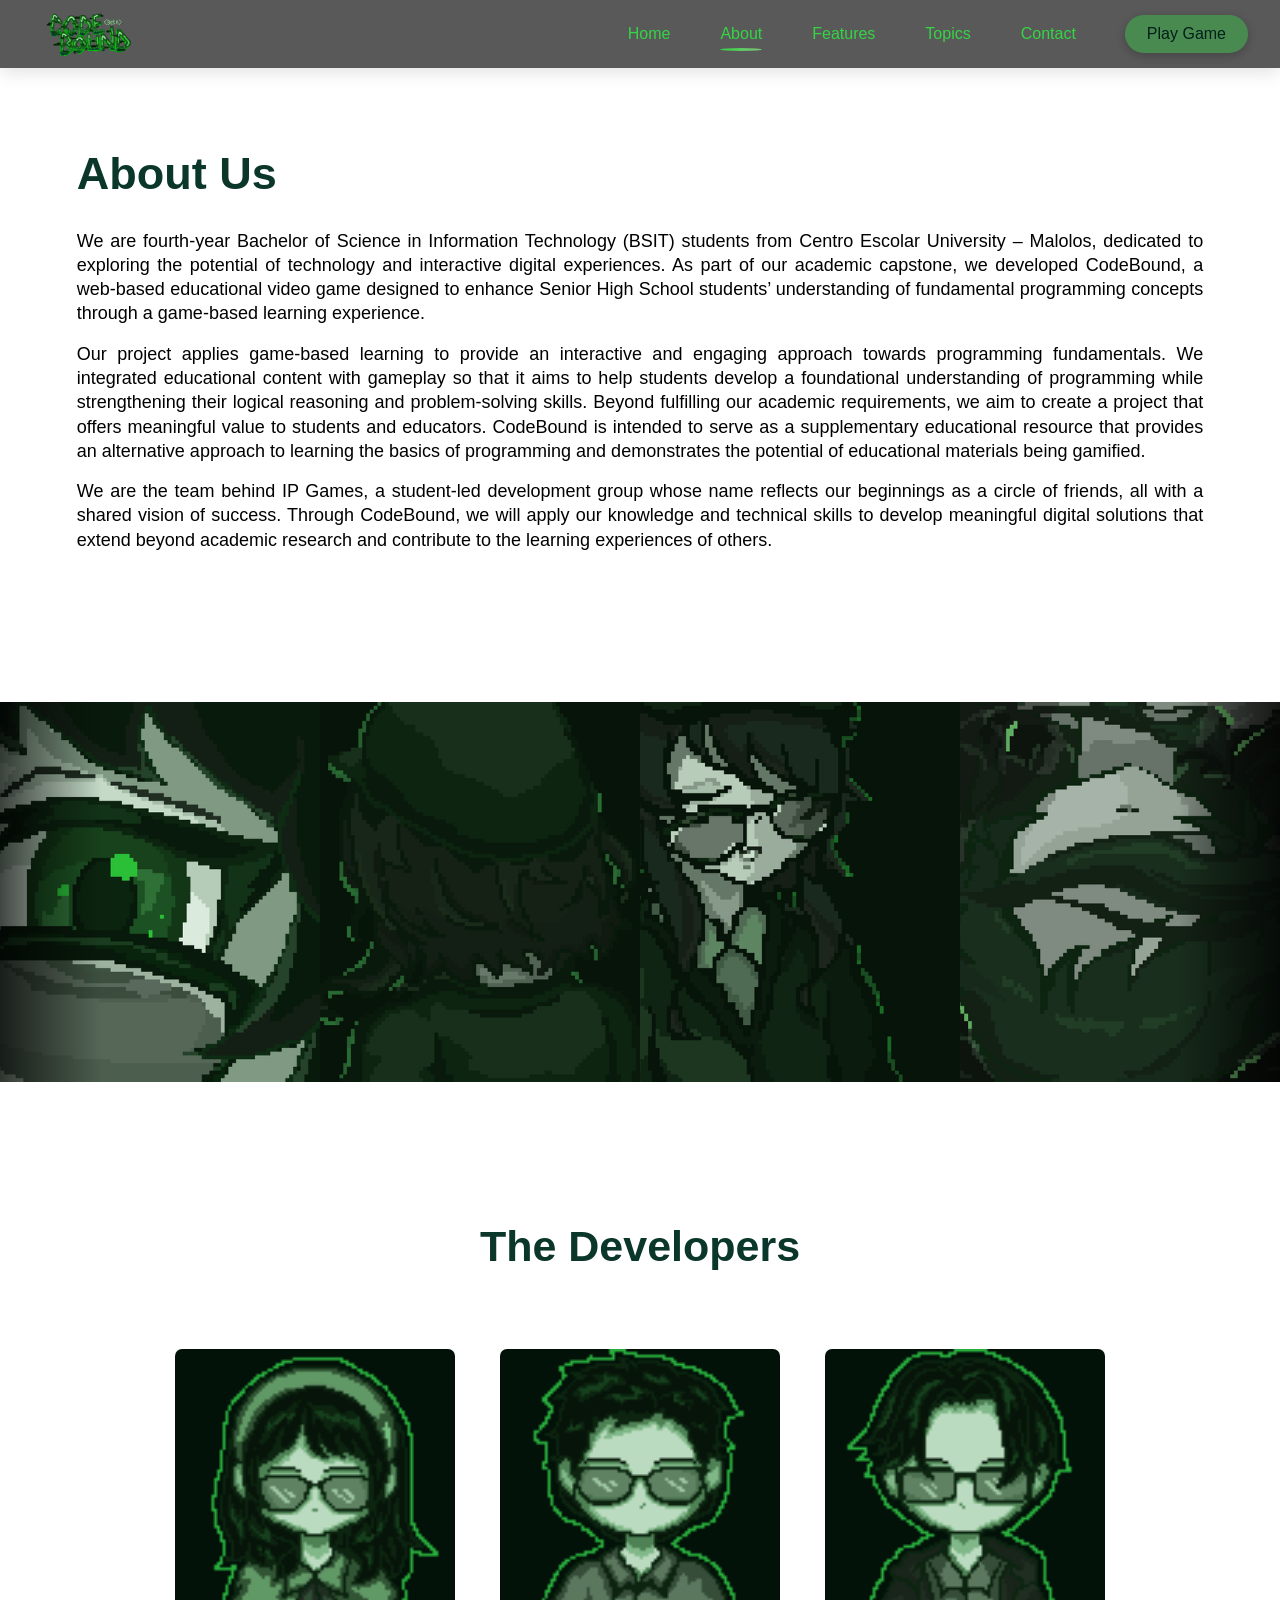
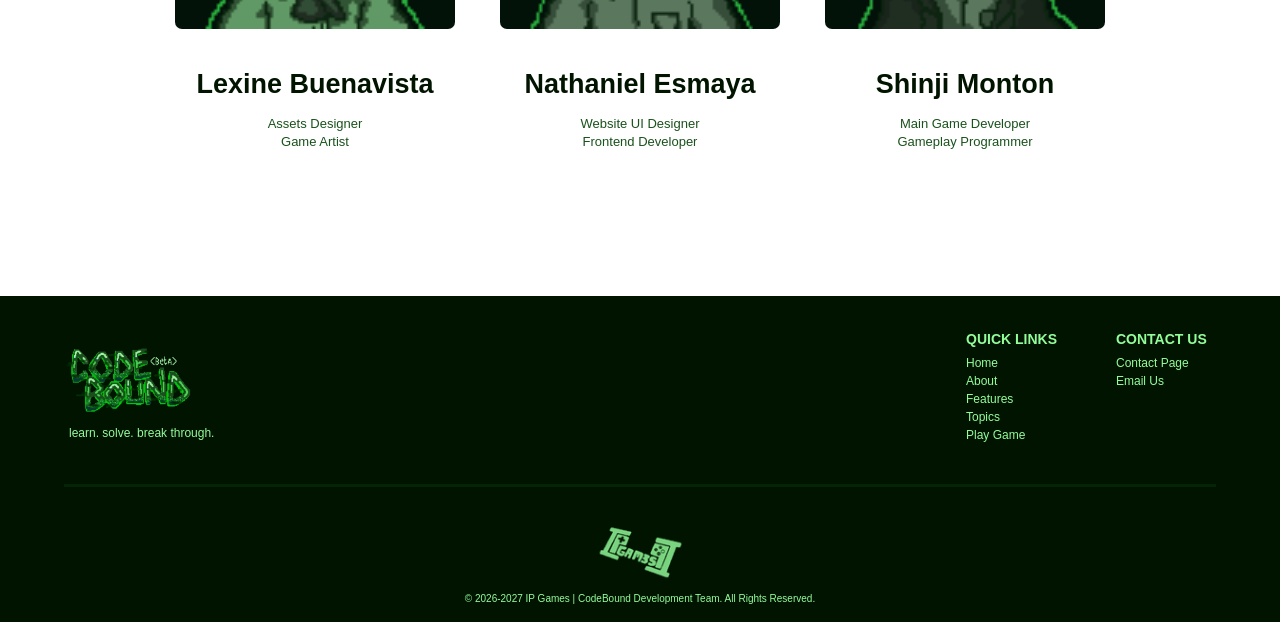
==== commit 2cbf1a66: "final" ====
--- a/about.html
+++ b/about.html
@@ -1,139 +1,107 @@
-
 <!doctype html>
 <html lang="en">
   <head>
     <meta charset="UTF-8" />
     <meta name="viewport" content="width=device-width, initial-scale=1.0" />
 
-    <title>
-      CodeBound: An Educational Video Game for Learning Fundamentals of
-      Programming
-    </title>
+    <title>About Us | CodeBound</title>
 
-    <link
-      href="https://fonts.googleapis.com/css2?family=Pixelify+Sans:wght@400;700&display=swap"
-      rel="stylesheet"
-    />
-
+    <link rel="stylesheet" href="https://rsms.me/inter/inter.css" />
     <link rel="stylesheet" href="css/about.css" />
     <link rel="icon" type="image/png" href="images/favicon1.png" />
   </head>
 
-  <body class="about-page">
-    <div class="page-background">
-      <img src="images/about-bg.webp" alt="" />
-    </div>
-
+  <body>
     <header class="site-header">
       <nav class="top-nav">
         <div class="nav-container">
           <a class="logo" href="index.html">
-            <img src="images/logo.png" alt="CodeBound Logo" />
+            <img src="images/logo.png" alt="CodeBound logo" />
           </a>
 
           <div class="nav-links">
-            <a href="index.html">HOME</a>
-            <a href="about.html">ABOUT</a>
-            <a href="features.html">FEATURES</a>
-            <a href="topics.html">TOPICS</a>
-            <a href="contact.html">CONTACT</a>
+            <a href="index.html">Home</a>
+            <a href="about.html" class="active">About</a>
+            <a href="features.html">Features</a>
+            <a href="topics.html">Topics</a>
+            <a href="contact.html">Contact</a>
           </div>
 
-          <a class="play-btn" href="playgame.html">PLAY GAME</a>
+          <a class="play-btn" href="playgame.html">Play Game</a>
         </div>
       </nav>
     </header>
 
-    <main>
-      <section id="about" class="about-section">
-        <div class="about-intro">
-          <div class="about-title">
-            <h1>ABOUT US</h1>
-            <div class="about-line"></div>
+    <main class="about-content">
+      <h1>About Us</h1>
+
+      <p>
+        We are fourth-year Bachelor of Science in Information Technology (BSIT)
+        students from Centro Escolar University – Malolos, dedicated to
+        exploring the potential of technology and interactive digital
+        experiences. As part of our academic capstone, we developed CodeBound, a
+        web-based educational video game designed to enhance Senior High School
+        students’ understanding of fundamental programming concepts through a
+        game-based learning experience.
+      </p>
+
+      <p>
+        Our project applies game-based learning to provide an interactive and
+        engaging approach towards programming fundamentals. We integrated
+        educational content with gameplay so that it aims to help students
+        develop a foundational understanding of programming while strengthening
+        their logical reasoning and problem-solving skills. Beyond fulfilling
+        our academic requirements, we aim to create a project that offers
+        meaningful value to students and educators. CodeBound is intended to
+        serve as a supplementary educational resource that provides an
+        alternative approach to learning the basics of programming and
+        demonstrates the potential of educational materials being gamified.
+      </p>
+
+      <p>
+        We are the team behind IP Games, a student-led development group whose
+        name reflects our beginnings as a circle of friends, all with a shared
+        vision of success. Through CodeBound, we will apply our knowledge and
+        technical skills to develop meaningful digital solutions that extend
+        beyond academic research and contribute to the learning experiences of
+        others.
+      </p>
+
+      <div class="about-carousel">
+        <div class="about-carousel-track">
+          <img src="images/about1.webp" alt="CodeBound screenshot 1" />
+          <img src="images/about2.webp" alt="CodeBound screenshot 2" />
+          <img src="images/about3.webp" alt="CodeBound screenshot 3" />
+          <img src="images/about4.webp" alt="CodeBound screenshot 4" />
+
+          <img src="images/about1.webp" alt="" aria-hidden="true" />
+          <img src="images/about2.webp" alt="" aria-hidden="true" />
+          <img src="images/about3.webp" alt="" aria-hidden="true" />
+          <img src="images/about4.webp" alt="" aria-hidden="true" />
+        </div>
+      </div>
+
+      <!-- Developers section -->
+      <section class="developers-section">
+        <h2>The Developers</h2>
+
+        <div class="developers-container">
+          <div class="developer-card">
+            <img src="images/dev-lexine.webp" alt="Lexine Buenavista" />
+            <h3>Lexine Buenavista</h3>
+            <p>Assets Designer<br />Game Artist</p>
           </div>
 
-          <div class="about-content">
-            <div class="about-text">
-              <p>
-                We are fourth-year Bachelor of Science in Information Technology
-                (BSIT) students from Centro Escolar University – Malolos,
-                dedicated to exploring the potential of technology and
-                interactive digital experiences. As part of our academic
-                capstone, we developed CodeBound, a web-based educational video
-                game designed to enhance Senior High School students’
-                understanding of fundamental programming concepts through a
-                game-based learning experience.
-              </p>
+          <div class="developer-card">
+            <img src="images/dev-nathaniel.webp" alt="Nathaniel Esmaya" />
+            <h3>Nathaniel Esmaya</h3>
+            <p>Website UI Designer<br />Frontend Developer</p>
+          </div>
 
-              <p>
-                Our project applies game-based learning to provide an
-                interactive and engaging approach towards programming
-                fundamentals. We integrated educational content with gameplay so
-                that it aims to help students develop a foundational
-                understanding of programming while strengthening their logical
-                reasoning and problem-solving skills.
-              </p>
-
-              <p>
-                Beyond fulfilling our academic requirements, we aim to create a
-                project that offers meaningful value to students and educators.
-                CodeBound is intended to serve as a supplementary educational
-                resource that provides an alternative approach to learning the
-                basics of programming and demonstrates the potential of
-                educational materials being gamified.
-              </p>
-
-              <p>
-                We are the team behind IP Games, a student-led development group
-                whose name reflects our beginnings as a circle of friends, all
-                with a shared vision of success. Through CodeBound, we will
-                apply our knowledge and technical skills to develop meaningful
-                digital solutions that extend beyond academic research and
-                contribute to the learning experiences of others.
-              </p>
-            </div>
-
-            <div class="about-images">
-              <div class="about-image">
-                <img src="images/about1.webp" alt="About CodeBound" />
-              </div>
-
-              <div class="about-image">
-                <img src="images/about2.webp" alt="About CodeBound" />
-              </div>
-
-              <div class="about-image">
-                <img src="images/about3.webp" alt="About CodeBound" />
-              </div>
-
-              <div class="about-image">
-                <img src="images/about4.webp" alt="About CodeBound" />
-              </div>
-            </div>
-          </div>
-        </div>
-
-        <div class="developers-section">
-          <h2>THE DEVELOPERS</h2>
-
-          <div class="developer-list">
-            <div class="developer-card">
-              <img src="images/lexine.webp" alt="Lexine Buenavista" />
-              <p class="developer-name">Lexine Buenavista</p>
-              <p class="developer-details">Assets Designer</p>
-            </div>
-
-            <div class="developer-card">
-              <img src="images/nathan.webp" alt="Nathan Esmaya" />
-              <p class="developer-name">Nathan Esmaya</p>
-              <p class="developer-details">Co-Developer</p>
-            </div>
-
-            <div class="developer-card">
-              <img src="images/shinji.webp" alt="Shinji Monton" />
-              <p class="developer-name">Shinji Monton</p>
-              <p class="developer-details">Main Developer</p>
-            </div>
+          <div class="developer-card">
+            <img src="images/dev-shinji.webp" alt="Shinji Monton" />
+            <h3>Shinji Monton</h3>
+            <p>Main Game Developer<br />Gameplay Programmer</p>
           </div>
         </div>
       </section>
@@ -143,48 +111,10 @@
       <div class="footer-main">
         <div class="footer-brand">
           <a href="index.html" class="footer-logo">
-            <img src="images/logo.png" alt="CodeBound Logo" />
+            <img src="images/logo.png" alt="CodeBound logo" />
           </a>
 
-          <p class="footer-tagline">Learn. Solve. Break Through.</p>
-
-          <div class="footer-socials">
-            <a
-              href="#"
-              aria-label="Facebook"
-              target="_blank"
-              rel="noopener noreferrer"
-            >
-              <img src="images/facebook.png" alt="Facebook" />
-            </a>
-
-            <a
-              href="#"
-              aria-label="Instagram"
-              target="_blank"
-              rel="noopener noreferrer"
-            >
-              <img src="images/instagram.png" alt="Instagram" />
-            </a>
-
-            <a
-              href="#"
-              aria-label="YouTube"
-              target="_blank"
-              rel="noopener noreferrer"
-            >
-              <img src="images/youtube.png" alt="YouTube" />
-            </a>
-
-            <a
-              href="#"
-              aria-label="X"
-              target="_blank"
-              rel="noopener noreferrer"
-            >
-              <img src="images/x.png" alt="X" />
-            </a>
-          </div>
+          <p class="footer-tagline">learn. solve. break through.</p>
         </div>
 
         <div class="footer-links">
@@ -199,22 +129,20 @@
         <div class="footer-contact">
           <h3>CONTACT US</h3>
           <a href="contact.html">Contact Page</a>
-          <a href="mailto:your-email@example.com">Email Us</a>
+          <a href="mailto:esmaya2332367@mls.ceu.edu.ph">Email Us</a>
         </div>
       </div>
 
       <div class="footer-divider"></div>
 
       <div class="footer-bottom">
-        <p>&copy; 2026-2027 CodeBound Development Team.</p>
+        <img class="footer-game-logo" src="images/ipgames.png" alt="IP Games" />
 
-        <div class="footer-legal">
-          <a href="index.html">Home</a>
-          <a href="contact.html">Contact</a>
-        </div>
+        <p>
+          &copy; 2026-2027 IP Games | CodeBound Development Team. All Rights
+          Reserved.
+        </p>
       </div>
     </footer>
-
-    <script src="js/script.js"></script>
   </body>
 </html>
--- a/css/about.css
+++ b/css/about.css
@@ -3,351 +3,332 @@
 }
 
 html {
+    scroll-behavior: smooth;
     margin: 0;
     padding: 0;
     min-height: 100%;
-    background: #000000;
-    scroll-behavior: smooth;
+}
+
+html,
+body {
+    width: 100%;
+    margin: 0;
 }
 
 body {
     position: relative;
-    margin: 0;
+    min-height: 100vh;
     padding: 0;
-    min-height: 100vh;
-    background: #000000;
-    color: #74b553;
-    font-family: "Pixelify Sans", monospace;
-    font-size: 16px;
+    overflow-x: hidden;
+    background: #ffffff;
+    font-family: "Inter", sans-serif;
+    font-size: 14px;
     font-weight: 400;
-    font-smooth: never;
-    -webkit-font-smoothing: none;
-    -moz-osx-font-smoothing: grayscale;
-    image-rendering: pixelated;
-    image-rendering: crisp-edges;
-    overflow-x: hidden;
-}
-
-body.about-page {
-    background: #000000;
-    isolation: isolate;
-}
-
-.page-background {
-    position: fixed;
-    inset: 0;
-    width: 100%;
-    height: 100vh;
-    height: 100dvh;
-    z-index: -1;
-    pointer-events: none;
-    overflow: hidden;
-    background: #000000;
-}
-
-.page-background img {
-    position: absolute;
-    inset: 0;
-    display: block;
-    width: 100%;
-    height: 100%;
-    object-fit: cover;
-    object-position: center;
-    opacity: 0.15;
-}
-
+}
+
+/* Navigation */
 .site-header {
     position: fixed;
     top: 0;
     left: 0;
-    width: 100%;
-    height: 76px;
     z-index: 1000;
-    pointer-events: none;
+    width: 100%;
 }
 
 .top-nav {
+    --nav-opacity: 0.65;
+    --nav-blur: 14px;
+    --nav-height: 68px;
+
+    width: 100%;
+    height: var(--nav-height);
+    background: rgba(0, 0, 0, var(--nav-opacity));
+    backdrop-filter: blur(var(--nav-blur));
+    -webkit-backdrop-filter: blur(var(--nav-blur));
+    box-shadow: 0 4px 18px rgba(0, 0, 0, 0.12);
+}
+
+.nav-container {
+    display: flex;
+    align-items: center;
+    width: min(calc(100% - 64px), 1400px);
+    height: 100%;
+    margin: 0 auto;
+}
+
+.logo {
+    display: flex;
+    align-items: center;
+    flex-shrink: 0;
+}
+
+.logo img {
+    display: block;
+    width: 115px;
+    height: auto;
+}
+
+.nav-links {
+    display: flex;
+    align-items: center;
+    gap: 50px;
+    margin-left: auto;
+}
+
+.nav-links>a {
     position: relative;
-    width: 100%;
-    height: 76px;
-    background: transparent;
-    pointer-events: auto;
-    transition: background 0.3s ease;
-}
-
-.top-nav::after {
+    display: inline-flex;
+    align-items: center;
+    padding: 8px 0;
+    color: #34d445;
+    font-family: "Inter", sans-serif;
+    font-size: 16px;
+    font-weight: 400;
+    text-decoration: none;
+    white-space: nowrap;
+    transition: color 0.25s ease;
+}
+
+.nav-links>a::before {
+    content: "";
+    position: absolute;
+    bottom: 0;
+    left: 0;
+    width: 0;
+    height: 3px;
+    background: linear-gradient(90deg, #34d445, #81c67b);
+    transition: all 0.25s ease-in-out;
+}
+
+.nav-links>a:hover::before {
+    width: 100%;
+    border-radius: 50%;
+}
+
+/* Active navigation link */
+.nav-links>a.active::before {
+    width: 100%;
+    border-radius: 50%;
+}
+
+.nav-links>a.active {
+    color: #34d445;
+}
+
+.play-btn {
+    position: relative;
+    isolation: isolate;
+    margin-left: 49px;
+    padding: 10px 22px;
+    color: #032018;
+    border-radius: 999px;
+    box-shadow: 0 3px 12px rgba(0, 0, 0, 0.25);
+    font-family: "Inter", sans-serif;
+    font-size: 16px;
+    font-weight: 500;
+    text-decoration: none;
+    white-space: nowrap;
+    transition: transform 0.25s ease;
+}
+
+.play-btn::before {
+    content: "";
+    position: absolute;
+    inset: 0;
+    z-index: -1;
+    background: #34d445;
+    border-radius: inherit;
+    opacity: 0.40;
+}
+
+.play-btn:hover {
+    transform: scale(1.02);
+}
+
+/* About content */
+.about-content {
+    width: 100%;
+    min-height: 100vh;
+    margin-top: 70px;
+    padding: 75px 6% 60px;
+    background: #ffffff;
+    color: #000000;
+}
+
+.about-content h1 {
+    margin: 0 0 25px;
+    color: #0b362a;
+    font-size: 45px;
+    font-weight: 750;
+    line-height: 1.3;
+}
+
+.about-content p {
+    margin: 0 0 16px;
+    font-size: 18px;
+    font-weight: 400;
+    line-height: 1.35;
+    text-align: justify;
+}
+
+/* Full-width looping carousel */
+.about-carousel {
+    --carousel-height: 380px;
+    --carousel-speed: 24s;
+
+    position: relative;
+    isolation: isolate;
+    left: 50%;
+    width: 100vw;
+    height: var(--carousel-height);
+    margin-top: 150px;
+    overflow: hidden;
+    transform: translateX(-50%);
+}
+
+.about-carousel-track {
+    display: flex;
+    width: max-content;
+    height: 100%;
+    animation: about-carousel-scroll var(--carousel-speed) linear infinite;
+}
+
+.about-carousel-track img {
+    display: block;
+    flex: 0 0 25vw;
+    width: 25vw;
+    height: 100%;
+    object-fit: cover;
+}
+
+.about-carousel::before,
+.about-carousel::after {
     content: "";
     position: absolute;
     top: 0;
+    z-index: 2;
+    width: 8%;
+    height: 100%;
+    pointer-events: none;
+}
+
+.about-carousel::before {
     left: 0;
-    width: 100%;
-    height: 150px;
-    background: linear-gradient(
-        to bottom,
-        rgba(0, 0, 0, 0.90) 0%,
-        rgba(0, 0, 0, 0.88) 20%,
-        rgba(0, 0, 0, 0.55) 45%,
-        rgba(0, 0, 0, 0.18) 70%,
-        rgba(0, 0, 0, 0) 100%
-    );
-    pointer-events: none;
-    opacity: 0;
-    transition: opacity 0.7s ease;
-}
-
-.top-nav.scrolled {
-    background: transparent;
-}
-
-.top-nav.scrolled::after {
-    opacity: 1;
-}
-
-.nav-container {
-    position: relative;
-    width: min(calc(100% - 40px), 1400px);
-    height: 100%;
-    margin: 0 auto;
-    display: flex;
-    align-items: center;
-    z-index: 2;
-}
-
-.logo {
-    display: flex;
-    align-items: center;
-    flex-shrink: 0;
-    text-decoration: none;
-}
-
-.logo img {
-    display: block;
-    width: 90px;
-    height: auto;
-    max-width: none;
-    image-rendering: pixelated;
-    opacity: 1;
-    transition: opacity 0.25s ease;
-}
-
-.logo img:hover {
-    opacity: 0.9;
-}
-
-.nav-links {
-    display: flex;
-    align-items: center;
-    gap: clamp(20px, 3.5vw, 55px);
-    margin-left: clamp(30px, 5vw, 80px);
-    min-width: 0;
-}
-
-.nav-links a {
-    position: relative;
-    display: block;
-    color: #74b553;
-    text-decoration: none;
-    font-family: "Pixelify Sans", monospace;
-    font-size: clamp(12px, 1vw, 16px);
-    line-height: 1;
-    text-transform: uppercase;
-    white-space: nowrap;
-}
-
-.nav-links a::after {
-    content: "";
-    position: absolute;
-    left: 0;
-    bottom: -4px;
-    width: 100%;
-    height: 1px;
-    background: #74b553;
-    opacity: 0;
-    transform: scaleX(0);
-    transform-origin: center;
-    transition: opacity 0.1s ease, transform 0.1s ease;
-}
-
-.nav-links a:hover::after,
-.about-page .nav-links a[href="about.html"]::after {
-    opacity: 1;
-    transform: scaleX(1);
-}
-
-.play-btn {
-    margin-left: auto;
-    padding: 12px 28px;
-    background: #20b83a;
-    color: #001b05;
-    border-radius: 30px;
-    box-shadow: 0 0 10px rgba(0, 0, 0, 0.3);
-    text-decoration: none;
-    font-family: "Pixelify Sans", monospace;
-    font-size: 14px;
-    font-weight: bold;
-    white-space: nowrap;
-    transition: transform 0.3s ease;
-}
-
-.play-btn:hover {
-    transform: scale(1.05);
-}
-
-main {
-    position: relative;
-    z-index: 1;
-}
-
-.about-section {
-    position: relative;
-    width: 100%;
-    padding: 150px clamp(30px, 7vw, 120px) 120px;
-    background: transparent;
-}
-
-.about-intro {
-    position: relative;
-    width: min(1400px, 100%);
-    margin: 0 auto;
-}
-
-.about-title {
-    display: flex;
-    align-items: center;
-    width: 100%;
-}
-
-.about-title h1 {
-    margin: 0;
-    padding: 0;
-    color: #28ad3c;
-    font-family: "Pixelify Sans", monospace;
-    font-size: clamp(42px, 4.5vw, 60px);
-    font-weight: 700;
-    line-height: 1;
-    white-space: nowrap;
-}
-
-.about-line {
-    flex: 1;
-    height: 35px;
-    margin-left: 14px;
-    background: linear-gradient(
-        to right,
-        #28ad3c 0%,
-        rgba(40, 173, 60, 0.65) 35%,
-        rgba(40, 173, 60, 0.2) 70%,
-        rgba(40, 173, 60, 0) 100%
-    );
-}
-
-.about-content {
-    display: grid;
-    grid-template-columns: minmax(0, 530px) minmax(400px, 1fr);
-    align-items: start;
-    gap: clamp(60px, 9vw, 140px);
-    width: 100%;
-    margin-top: 30px;
-}
-
-.about-text {
-    position: relative;
-    padding-top: 20px;
-}
-
-.about-text p {
-    margin: 0 0 25px;
-    color: #28ad3c;
-    font-family: "Pixelify Sans", monospace;
-    font-size: clamp(15px, 1.4vw, 20px);
-    line-height: 1.35;
-    text-align: justify;
-}
-
-.about-images {
-    display: grid;
-    grid-template-columns: repeat(2, minmax(150px, 210px));
-    grid-template-rows: repeat(2, minmax(150px, 210px));
-    justify-content: start;
-    gap: 14px;
-    padding-top: 25px;
-}
-
-.about-image {
-    width: 100%;
-    aspect-ratio: 1 / 1;
-    overflow: hidden;
-}
-
-.about-image img {
-    display: block;
-    width: 100%;
-    height: 100%;
-    object-fit: cover;
-    image-rendering: pixelated;
-}
-
+    background: linear-gradient(to right, rgba(0, 0, 0, 0.7), transparent);
+}
+
+.about-carousel::after {
+    right: 0;
+    background: linear-gradient(to left, rgba(0, 0, 0, 0.7), transparent);
+}
+
+/* Developers section */
 .developers-section {
-    position: relative;
-    width: min(1400px, 100%);
-    margin: 145px auto 0;
+    margin-top: 90px;
+    width: 100%;
+    padding: 50px 20px 70px;
+    background: #ffffff;
     text-align: center;
 }
 
 .developers-section h2 {
-    margin: 0 0 35px;
-    padding: 0;
-    color: #28ad3c;
-    font-family: "Pixelify Sans", monospace;
-    font-size: clamp(40px, 4.5vw, 60px);
-    font-weight: 700;
-    line-height: 1;
-}
-
-.developer-list {
+    margin: 0 0 32px;
+    color: #0b362a;
+    font-family: "Inter", sans-serif;
+    font-size: 43px;
+    font-weight: 750;
+}
+
+.developers-container {
+    margin-top: 78px;
     display: flex;
     justify-content: center;
     align-items: flex-start;
-    gap: clamp(25px, 4vw, 60px);
-    width: 100%;
+    gap: 45px;
+    flex-wrap: wrap;
 }
 
 .developer-card {
-    width: clamp(180px, 18vw, 250px);
+    width: 280px;
     text-align: center;
 }
 
 .developer-card img {
     display: block;
-    width: 100%;
-    aspect-ratio: 1 / 1;
+    width: 280px;
+    height: 280px;
     object-fit: cover;
-    image-rendering: pixelated;
-}
-
-.developer-name {
-    margin: 27px 0 0;
-    color: #28ad3c;
-    font-family: "Pixelify Sans", monospace;
-    font-size: clamp(17px, 1.8vw, 25px);
-    line-height: 1;
-}
-
-.developer-details {
-    margin: 10px 0 0;
-    color: #28ad3c;
-    font-family: "Pixelify Sans", monospace;
-    font-size: clamp(12px, 1.1vw, 15px);
-    line-height: 1;
-}
-
-.about-divider {
-    width: calc(100% - 100px);
-    height: 2px;
-    margin: 160px auto 0;
-    border-top: 2px dashed rgba(40, 173, 60, 0.45);
-}
-
+    border-radius: 7px;
+}
+
+.developer-card h3 {
+    margin: 40px 0 7px;
+    color: #011400;
+    font-family: "Inter", sans-serif;
+    font-size: 27px;
+    font-weight: 700;
+    white-space: nowrap;
+}
+
+.developer-card p {
+    text-align: center;
+    margin: 15px 0;
+    color: #1a521c;
+    font-family: "Inter", sans-serif;
+    font-size: 13px;
+    font-weight: 400;
+    line-height: 1.4;
+}
+
+/* Responsive developer cards */
+@media (max-width: 480px) {
+    .developers-section {
+        padding: 40px 15px 50px;
+    }
+
+    .developers-container {
+        gap: 24px 16px;
+    }
+
+    .developer-card {
+        width: 115px;
+    }
+
+    .developer-card img {
+        width: 115px;
+        height: 115px;
+    }
+
+    .developer-card h3 {
+        font-size: 11px;
+        white-space: normal;
+    }
+}
+
+@keyframes about-carousel-scroll {
+    from {
+        transform: translateX(0);
+    }
+
+    to {
+        transform: translateX(-50%);
+    }
+}
+
+@media (max-width: 600px) {
+    .about-carousel {
+        --carousel-height: 150px;
+        --carousel-speed: 18s;
+    }
+
+    .about-carousel-track img {
+        flex-basis: 50vw;
+        width: 50vw;
+    }
+}
+
+
+/* Footer */
 .site-footer {
     position: relative;
     z-index: 2;
@@ -355,15 +336,16 @@
     padding: 35px clamp(25px, 5vw, 70px) 18px;
     background: #011400;
     color: #74b553;
-    font-family: "Pixelify Sans", monospace;
+    font-family: "Inter", sans-serif;
     font-size: 13px;
+    font-weight: 400;
     text-align: left;
 }
 
 .footer-main {
     display: grid;
-    grid-template-columns: 1.5fr 0.8fr 0.8fr;
-    gap: 50px;
+    grid-template-columns: minmax(0, 1fr) 100px 100px;
+    column-gap: 50px;
     width: min(100%, 1400px);
     margin: 0 auto;
     padding-bottom: 30px;
@@ -378,53 +360,23 @@
 .footer-logo {
     display: inline-flex;
     align-items: center;
-    margin-bottom: 10px;
+    margin-bottom: -15px;
+    margin-left: -20px;
 }
 
 .footer-logo img {
     display: block;
-    width: 125px;
+    width: 170px;
     max-width: 100%;
     height: auto;
-    image-rendering: pixelated;
 }
 
 .footer-tagline {
-    margin: 0 0 18px;
-    color: #92fd92;
+    margin-left: 5px;
+    color: #93fd9a;
     font-size: 12px;
     line-height: 1.5;
-}
-
-.footer-socials {
-    display: flex;
-    align-items: center;
-    gap: 10px;
-}
-
-.footer-socials a {
-    display: flex;
-    align-items: center;
-    justify-content: center;
-    width: 30px;
-    height: 30px;
-    padding: 6px;
-    border: 1px solid rgba(116, 181, 83, 0.25);
-    border-radius: 50%;
-    background: rgba(11, 32, 1, 0.089);
-    transition: background 0.25s ease, transform 0.25s ease;
-}
-
-.footer-socials a:hover {
-    background: rgba(116, 181, 83, 0.2);
-    transform: translateY(-3px);
-}
-
-.footer-socials img {
-    display: block;
-    width: 100%;
-    height: 100%;
-    object-fit: contain;
+    font-weight: 200;
 }
 
 .footer-links,
@@ -432,31 +384,26 @@
     display: flex;
     flex-direction: column;
     align-items: flex-start;
-    gap: 10px;
-}
-
-.footer-links {
-    margin-left: 195px;
-}
-
-.footer-contact {
-    margin-left: 100px;
+    gap: 4px;
+    width: 100px;
+    margin: 0;
 }
 
 .footer-links h3,
 .footer-contact h3 {
     margin: 0 0 5px;
-    color: #92fd92;
-    font-family: "Pixelify Sans", monospace;
+    color: #93fd9a;
+    font-family: "Inter", sans-serif;
     font-size: 14px;
-    font-weight: 700;
+    font-weight: 600;
 }
 
 .footer-links a,
 .footer-contact a {
-    color: #92fd92;
+    color: #93fd9a;
     font-size: 12px;
     text-decoration: none;
+    font-weight: 350;
     transition: color 0.2s ease;
 }
 
@@ -468,264 +415,79 @@
 .footer-divider {
     width: 100%;
     max-width: 1400px;
-    height: 1px;
+    height: 3px;
     margin: 0 auto;
-    background: rgba(193, 208, 193, 0.22);
+    background: #27aa3b;
+    opacity: 0.1;
 }
 
 .footer-bottom {
     display: flex;
+    flex-direction: column;
     align-items: center;
-    justify-content: space-between;
-    gap: 20px;
+    justify-content: center;
+    gap: 8px;
     width: min(100%, 1400px);
     margin: 0 auto;
-    padding-top: 15px;
-    color: #92fd92;
+    padding-top: 28px;
+    color: #93fd9a;
     font-size: 10px;
+    text-align: center;
+    font-weight: 200;
+}
+
+.footer-game-logo {
+    display: block;
+    width: 133px;
+    height: auto;
+    margin: 0 auto 2px;
+    object-fit: contain;
 }
 
 .footer-bottom p {
     margin: 0;
 }
 
-.footer-legal {
-    display: flex;
-    gap: 20px;
-}
-
-.footer-legal a {
-    color: #92fd92;
-    text-decoration: none;
-}
-
-.footer-legal a:hover {
-    color: #74b553;
-}
-
-@media (min-width: 1600px) {
+/* Responsive layout */
+@media (max-width: 700px) {
+    .nav-container {
+        width: calc(100% - 28px);
+    }
+
+    .logo img {
+        width: 54px;
+    }
+
+    .nav-links {
+        gap: 14px;
+    }
+
+    .nav-links>a {
+        font-size: 10px;
+    }
+
+    .play-btn {
+        margin-left: 15px;
+        padding: 9px 13px;
+        font-size: 10px;
+    }
+
     .about-content {
-        grid-template-columns: minmax(0, 580px) minmax(500px, 1fr);
-        gap: 150px;
-    }
-
-    .about-images {
-        grid-template-columns: repeat(2, 240px);
-        grid-template-rows: repeat(2, 240px);
-    }
-
-    .developer-card {
-        width: 270px;
-    }
-}
-
-@media (max-width: 1000px) {
-    .nav-links {
-        gap: clamp(15px, 2.5vw, 30px);
-        margin-left: clamp(20px, 3vw, 50px);
-    }
-
-    .play-btn {
-        padding: 11px 22px;
-    }
-
-    .about-section {
-        padding-left: 6vw;
-        padding-right: 6vw;
-    }
-
-    .about-content {
-        grid-template-columns: minmax(0, 1fr) minmax(320px, 1fr);
-        gap: 50px;
-    }
-
-    .about-images {
-        grid-template-columns: repeat(2, minmax(140px, 190px));
-        grid-template-rows: repeat(2, minmax(140px, 190px));
-    }
-
-    .footer-links {
-        margin-left: 80px;
-    }
-
-    .footer-contact {
-        margin-left: 30px;
-    }
-}
-
-@media (max-width: 750px) {
-    .site-header,
-    .top-nav {
-        height: 70px;
-    }
-
-    .nav-container {
-        width: calc(100% - 30px);
-    }
-
-    .logo img {
-        width: 75px;
-    }
-
-    .nav-links {
-        margin-left: 20px;
-        gap: 18px;
-        overflow: hidden;
-    }
-
-    .nav-links a {
+        padding: 75px 5% 50px;
+    }
+
+    .footer-main {
+        column-gap: 20px;
+    }
+}
+
+@media (max-width: 600px) {
+    .footer-logo img {
+        width: 135px;
+    }
+
+    .footer-tagline {
         font-size: 11px;
-    }
-
-    .play-btn {
-        padding: 10px 17px;
-        font-size: 11px;
-    }
-
-    .about-section {
-        padding: 110px 25px 70px;
-    }
-
-    .about-title {
-        align-items: center;
-    }
-
-    .about-title h1 {
-        font-size: clamp(32px, 9vw, 50px);
-    }
-
-    .about-line {
-        height: 22px;
-        margin-left: 10px;
-    }
-
-    .about-content {
-        display: flex;
-        flex-direction: column;
-        gap: 35px;
-        margin-top: 35px;
-    }
-
-    .about-text {
-        width: 100%;
-        padding-top: 0;
-    }
-
-    .about-text p {
-        font-size: 14px;
-        line-height: 1.45;
-    }
-
-    .about-images {
-        width: 100%;
-        grid-template-columns: repeat(2, minmax(120px, 1fr));
-        grid-template-rows: repeat(2, minmax(120px, 1fr));
-        gap: 10px;
-        max-width: 450px;
-        margin: 0 auto;
-        padding-top: 0;
-    }
-
-    .developers-section {
-        margin-top: 90px;
-    }
-
-    .developers-section h2 {
-        font-size: clamp(27px, 7vw, 40px);
-        margin-bottom: 30px;
-    }
-
-    .developer-list {
-        gap: 15px;
-    }
-
-    .developer-card {
-        width: min(28vw, 130px);
-    }
-
-    .developer-name {
-        margin-top: 15px;
-        font-size: clamp(10px, 2.7vw, 14px);
-    }
-
-    .developer-details {
-        margin-top: 7px;
-        font-size: clamp(8px, 2.2vw, 11px);
-    }
-
-    .about-divider {
-        width: 90%;
-        margin-top: 80px;
-    }
-
-    .footer-main {
-        grid-template-columns: 1.2fr 1fr;
-        gap: 35px;
-    }
-
-    .footer-brand {
-        grid-column: 1 / -1;
-    }
-
-    .footer-links,
-    .footer-contact {
-        margin-left: 0;
-    }
-
-    .footer-bottom {
-        align-items: flex-start;
-        flex-direction: column;
-        gap: 12px;
-    }
-}
-
-@media (max-width: 600px) {
-    .nav-links {
-        display: none;
-    }
-
-    .play-btn {
-        margin-left: auto;
-    }
-
-    .about-section {
-        padding-left: 22px;
-        padding-right: 22px;
-    }
-
-    .about-title h1 {
-        font-size: 34px;
-    }
-
-    .about-line {
-        height: 18px;
-    }
-
-    .about-images {
-        max-width: 360px;
-    }
-
-    .developer-list {
-        gap: 10px;
-    }
-}
-
-@media (max-width: 480px) {
-    .site-footer {
-        padding: 30px 22px 18px;
-    }
-
-    .footer-main {
-        grid-template-columns: 1fr 1fr;
-        gap: 30px 20px;
-    }
-
-    .footer-brand {
-        grid-column: 1 / -1;
-    }
-
-    .footer-logo img {
-        width: 110px;
     }
 
     .footer-links h3,
@@ -738,11 +500,72 @@
         font-size: 11px;
     }
 
-    .footer-bottom {
-        font-size: 9px;
-    }
-
-    .footer-legal {
-        gap: 15px;
+    .footer-bottom p {
+        line-height: 1.6;
+    }
+}
+
+@media (max-width: 520px) {
+    .top-nav {
+        --nav-height: 54px;
+    }
+
+    .nav-links {
+        display: none;
+    }
+
+    .play-btn {
+        margin-left: auto;
+    }
+
+    .about-content {
+        padding: 75px 20px 40px;
+    }
+
+    .about-content h1 {
+        font-size: 26px;
+    }
+
+    .about-content p {
+        font-size: 12px;
+        line-height: 1.5;
+    }
+
+    .site-footer {
+        padding: 30px 20px 18px;
+    }
+
+    .footer-main {
+        grid-template-columns: minmax(0, 1fr) 90px 90px;
+        column-gap: 12px;
+    }
+
+    .footer-logo {
+        margin-left: -12px;
+    }
+
+    .footer-logo img {
+        width: 115px;
+    }
+
+    .footer-tagline {
+        margin-left: 0;
+        font-size: 10px;
+    }
+
+    .footer-links,
+    .footer-contact {
+        width: 90px;
+    }
+
+    .footer-links h3,
+    .footer-contact h3,
+    .footer-links a,
+    .footer-contact a {
+        font-size: 10px;
+    }
+
+    .footer-game-logo {
+        width: 115px;
     }
 }
